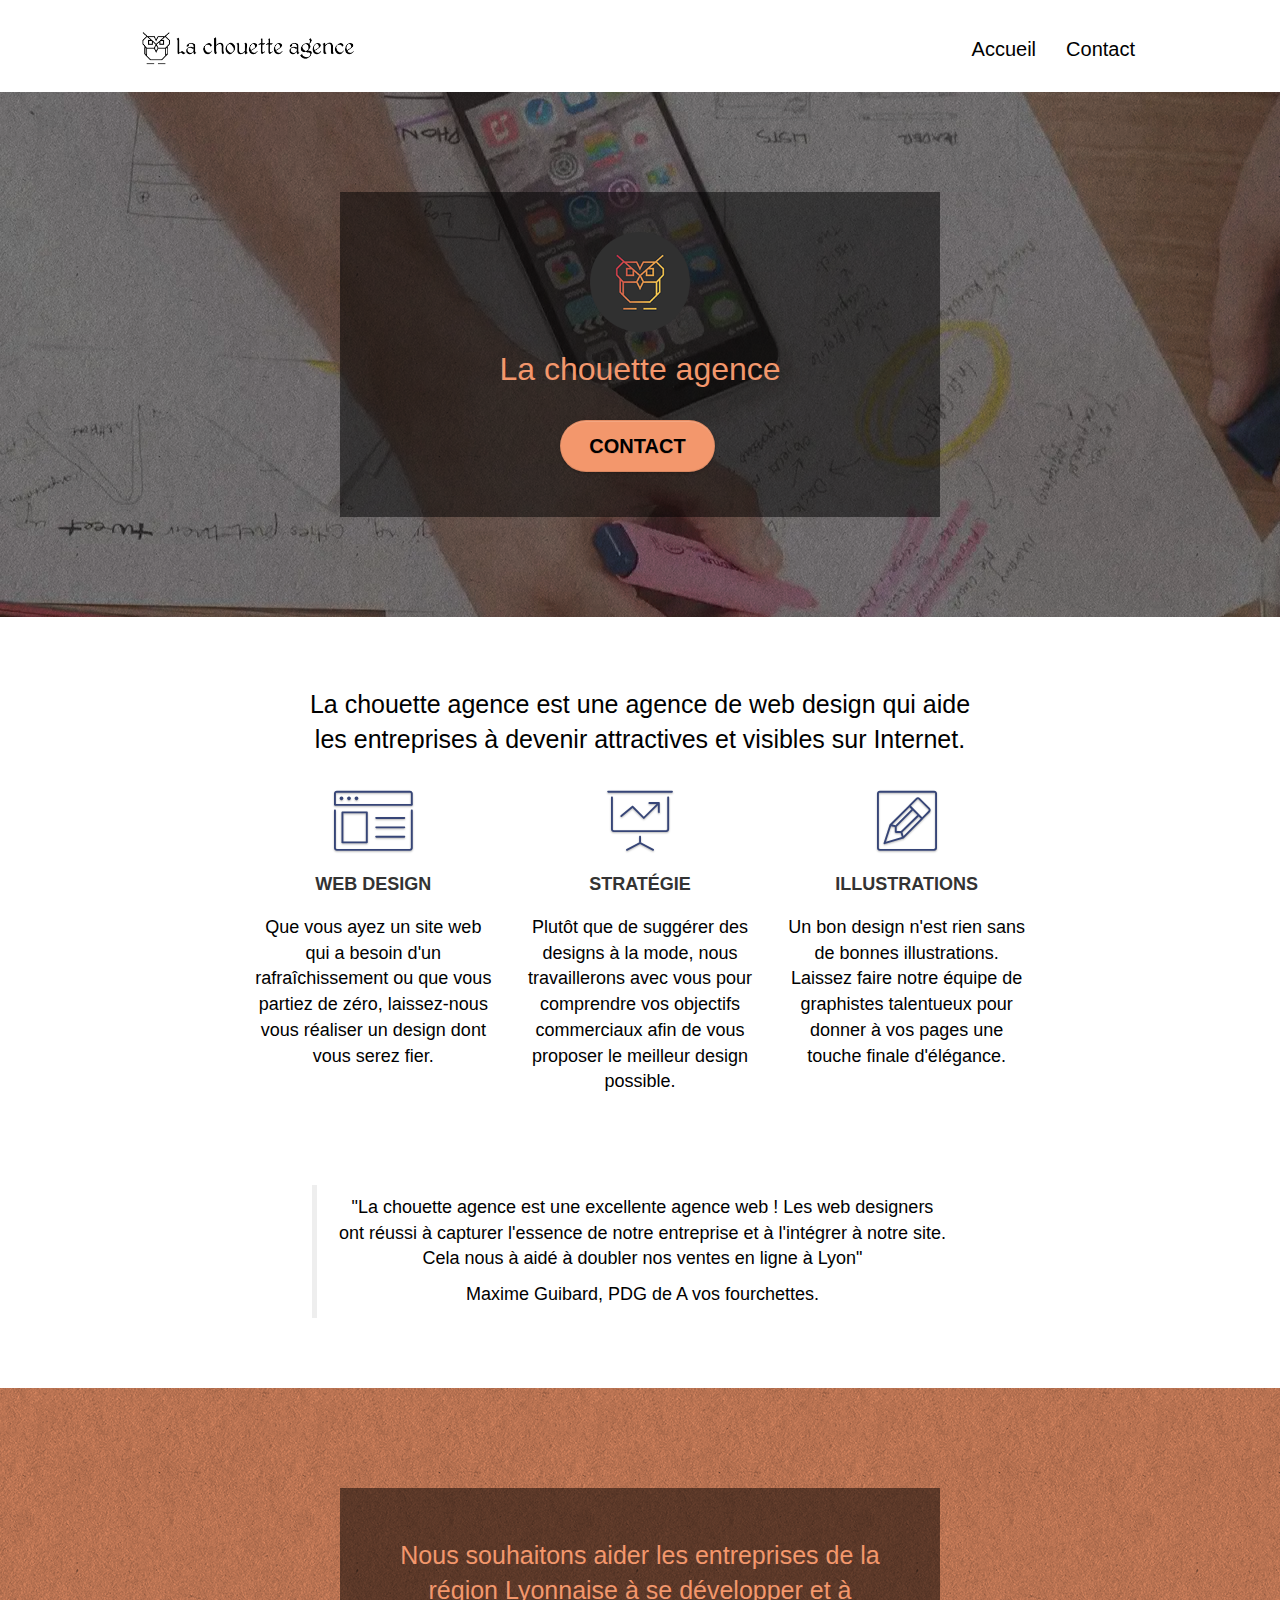
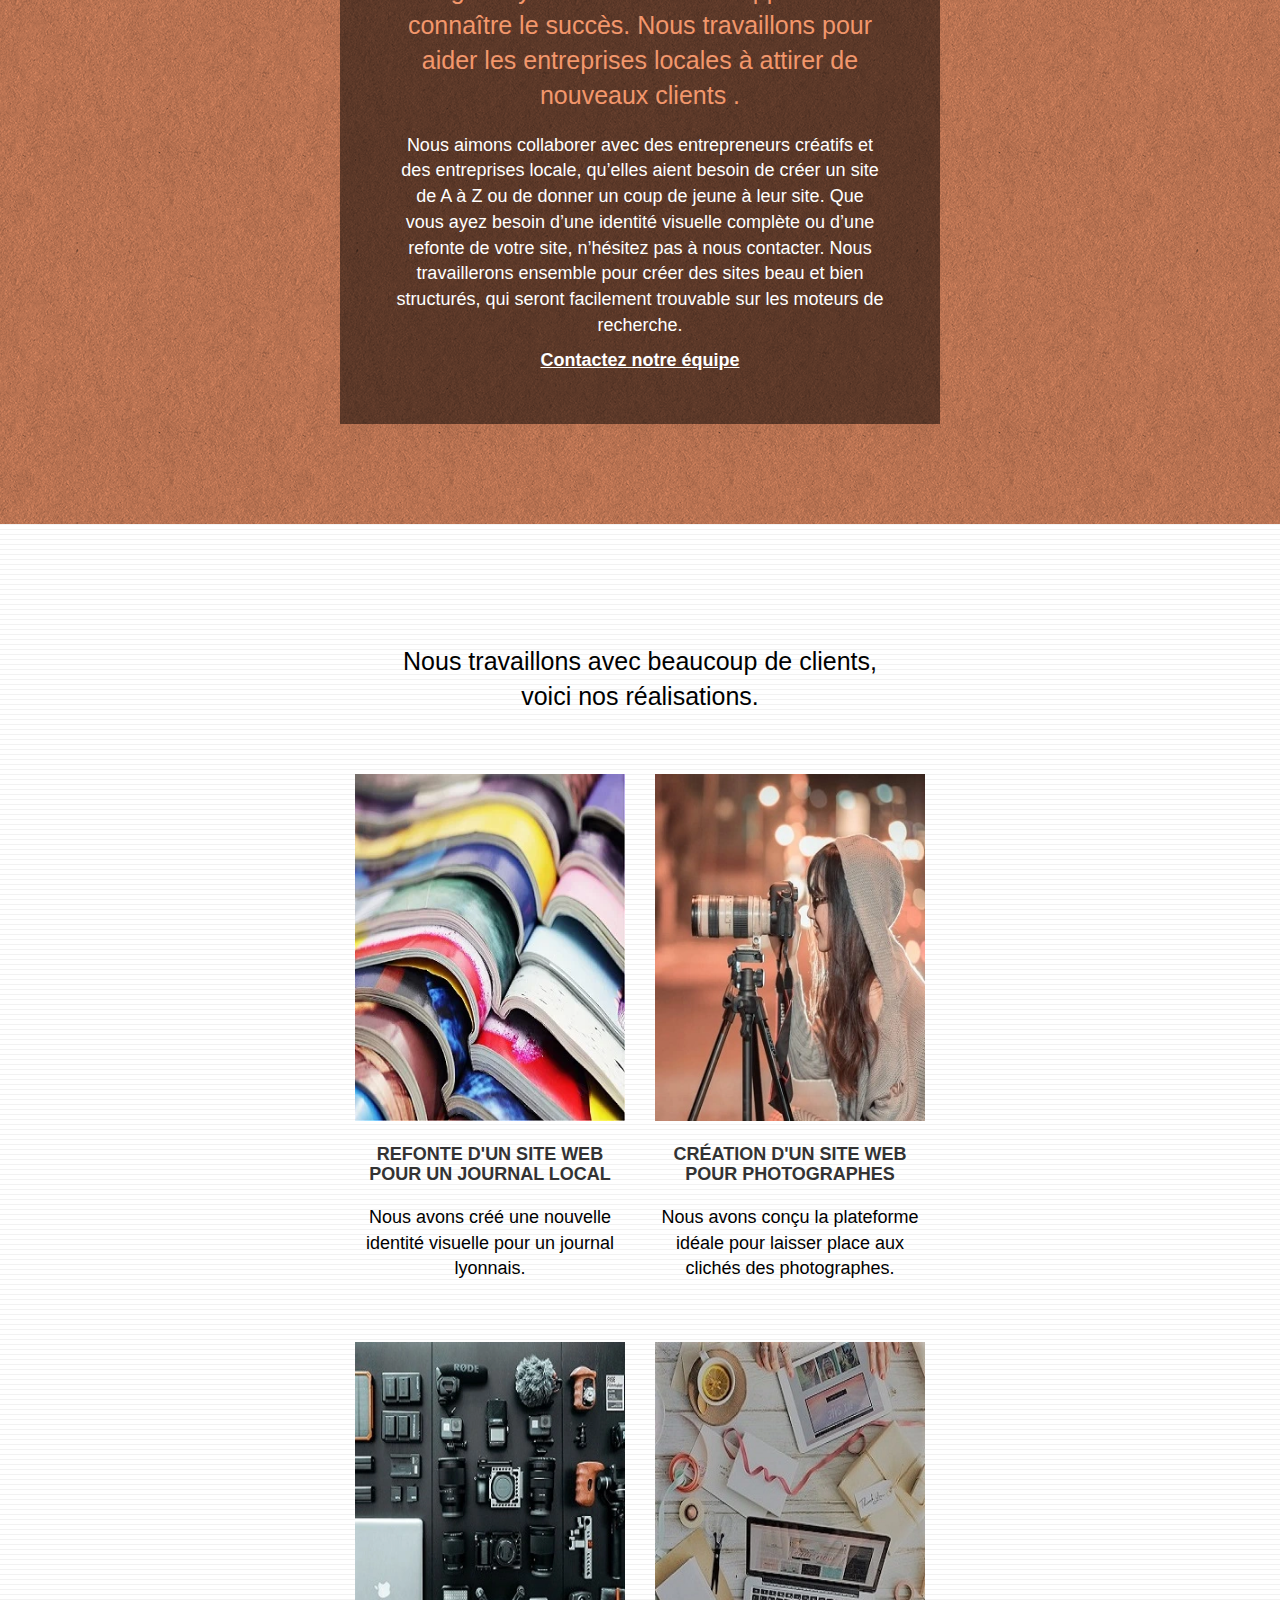
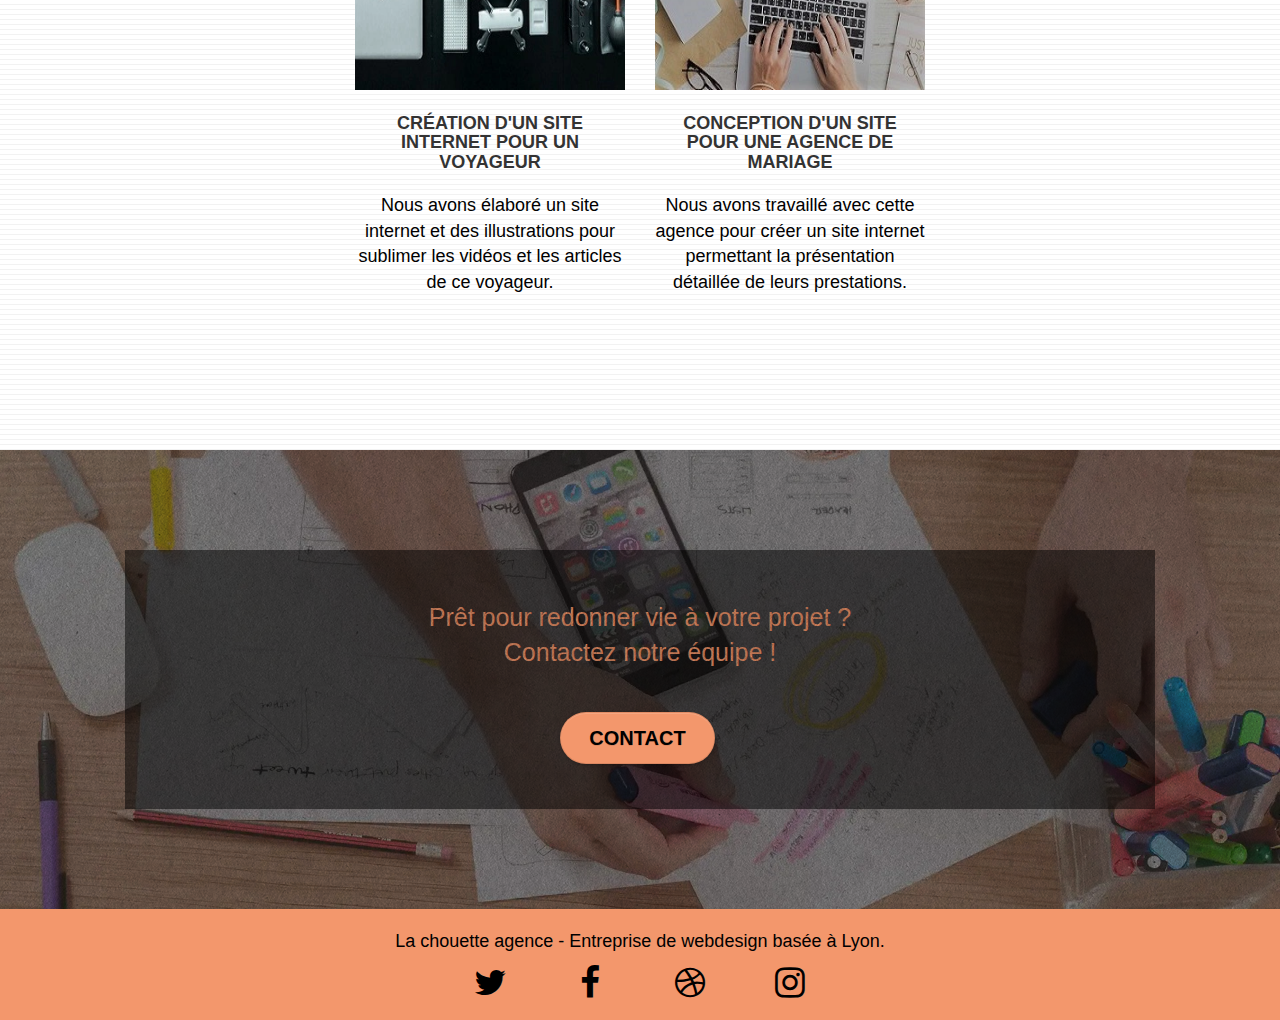
==== index.html @ 920e09d0 "modif chemin page2.html en contact.html" ====
<!doctype html>
<!-- change 'default' par 'fr '-->
<html lang="fr">
<head>
    <meta charset="utf-8">
    <!-- rm meta keywords -->
	<!-- add description -->
    <meta name="description" content="Entreprise de webdesign basé à Lyon, 'la chouette agence'
	aide les entreprises à devenir attractives et visibles sur internet">
    <meta name="viewport" content="width=device-width, initial-scale=1.0, viewport-fit=cover">
    <link rel="shortcut icon" type="image/png" href="favicon.jpg">
    
	<link rel="stylesheet" type="text/css" href="./css/bootstrap.css">
	<link rel="stylesheet" type="text/css" href="style.css">
	<link rel="stylesheet" type="text/css" href="./css/font-awesome.css">
	<link rel="stylesheet" type="text/css" href="./css/et-line.css">
	
	<!-- change title -->
    <title>La chouette agence - Entreprise webdesign à Lyon</title>

    
<!-- Analytics -->
 
<!-- Analytics END -->
    
</head>
<body>
<!-- Principal conteneur -->
<main class="page-container">
    <!-- bloc-0 -->
	<header class="bloc bgc-white l-bloc " id="bloc-0">
		<div class="container bloc-sm">
			<nav class="navbar row">
				<div class="navbar-header">
					<!-- rm div keywords -->
					<a class="navbar-brand" href="index.html"><img src="img/la-chouette-agence.png" alt="logo de la chouette agence" height="40" /></a>
					<!-- rm div keywords -->
					<button id="nav-toggle" type="button" class="ui-navbar-toggle navbar-toggle" data-toggle="collapse" data-target=".navbar-1">
						<span class="sr-only">Toggle navigation</span>
						<span class="icon-bar"></span>
						<span class="icon-bar"></span>
						<span class="icon-bar"></span>
					</button>
				</div>
				<div class="collapse navbar-collapse navbar-1 special-dropdown-nav">
					<ul class="site-navigation nav navbar-nav">
						<li>
							<a href="index.html">Accueil</a>
						</li>
						<!-- rm li en trop -->
						<li>
							<!-- change 'page2' en 'Contact' -->
							<a href="contact.html">Contact</a>
						</li>
					</ul>
				</div>
			</nav>
		</div>
	</header>
	<!-- bloc-0 END -->

	<!-- bloc-1-presentation -->
	<section class="bloc bgc-dark-slate-blue bg-banniere d-bloc bg-t-edge bloc-bg-texture texture-paper b-parallax" id="bloc-1-hero">
		<div class="container bloc-lg">
			<div class="row tight-width-whitespace black-background">
				<div class="col-sm-12">
					<!-- change description alt -->
					<img src="img/logo.png" class="center-block image-resize-mode" width="100" alt="Logo de l'agence représentant une chouette" />
					<h1 class="text-center hero-bloc-text tc-white ">
						La chouette agence
					</h1>
					<div class="text-center">
						<a href="page2.html" class="btn btn-lg btn-clean btn-rd cta-hero btn-atomic-tangerine" id="cta-hero">Contact</a>
					</div>
				</div>
			</div>
		</div>
	</section>
	<!-- bloc-1-presentation END -->

	<!-- bloc-2-services -->
	<section class="bloc bgc-white l-bloc" id="bloc-2-services">
		<div class="container bloc-md">
			<div class="row">
				<div class="col-sm-12 text-center">
					<!-- rm img et replace par h2 -->
					<h2>La chouette agence est une agence de web design qui aide<br>les entreprises
						à devenir attractives et visibles sur Internet.
					</h2>
				</div>
			</div>
			<div class="row voffset-lg med-width-whitespace">
				<div class="col-sm-4">
					<div class="text-center">
						<span class="et-icon-browser sm-shadow icon-dark-slate-blue icons icon-lg"></span>
					</div>
					<h3 class="mg-md text-center">
						Web design
					</h3>
					<p class="text-center ">
						Que vous ayez un site web qui a besoin d'un rafraîchissement ou que vous partiez de zéro, laissez-nous vous réaliser un design dont vous serez fier.
					</p>
				</div>
				<div class="col-sm-4">
					<div class="text-center">
						<span class="et-icon-presentation sm-shadow icon-dark-slate-blue icons icon-lg"></span>
					</div>
					<h3 class="mg-md text-center">
						Stratégie
					</h3>
					<p class="text-center "> <!-- rm br -->
						Plutôt que de suggérer des designs à la mode, nous travaillerons avec vous pour comprendre vos objectifs commerciaux afin de vous proposer le meilleur design possible.
					</p>
				</div>
				<div class="col-sm-4">
					<div class="text-center">
						<span class="et-icon-edit sm-shadow icon-dark-slate-blue icons icon-lg"></span>
					</div>
					<h3 class="mg-md text-center">
						Illustrations
					</h3>
					<p class="text-center ">
						Un bon design n'est rien sans de bonnes illustrations. 
						Laissez faire notre équipe de graphistes talentueux pour donner à vos pages une touche finale d'élégance.
					</p>
				</div>
			</div>
			<div class="row voffset-lg voffset">
				<div class="col-xs-12 col-md-8 col-md-offset-2 text-center">
					<!-- rm img citation et replace par blockquote -->
					<blockquote> 
						<p>
							"La chouette agence est une excellente agence web ! Les web designers ont réussi à capturer l'essence
							de notre entreprise et à l'intégrer à notre site. Cela nous à aidé à doubler nos ventes en ligne à Lyon"
						</p>
						<p> Maxime Guibard, PDG de A vos fourchettes.</p>
					</blockquote>
				</div>
			</div>
		</div>
	</section>
	<!-- bloc-2-services END -->

	<!-- bloc-3-what-i-do -->
	<section class="bloc tc-white bgc-atomic-tangerine bg-presentation d-bloc bloc-bg-texture texture-paper b-parallax" id="bloc-3-what-i-do">
		<div class="container bloc-lg">
			<div class="row tight-width-whitespace black-background">
				<div class="col-sm-12">
					<h2 class="mg-md text-center tc-white">
						Nous souhaitons aider les entreprises de la région Lyonnaise à se développer et à connaître le succès. 
						Nous travaillons pour aider les entreprises locales à attirer de nouveaux clients .<br>
					</h2>
					<p class="text-center white">
						Nous aimons collaborer avec des entrepreneurs créatifs et des entreprises locale, 
						qu’elles aient besoin de créer un site de A à Z ou de donner un coup de jeune à leur site. 
						Que vous ayez besoin d’une identité visuelle complète ou d’une refonte de votre site, 
						n’hésitez pas à nous contacter. Nous travaillerons ensemble pour créer des sites beau et bien structurés, 
						qui seront facilement trouvable sur les moteurs de recherche. 
					</p>
					<p class="text-center white">
						<a class="ltc-white bold-link" href="page2.html">Contactez notre équipe</a>
					</p>
				</div>
			</div>
		</div>
	</section>
	<!-- bloc-3-what-i-do END -->

	<!-- bloc-4-portfolio -->
	<section class="bloc bgc-white bg-lines-h2-bg bg-repeat l-bloc" id="bloc-4-portfolio">
		<div class="container bloc-lg">
			<div class="row">
				<div class="col-sm-12 text-center">
					<!-- rm img et add h2-->
					<h2>Nous travaillons avec beaucoup de clients,<br> voici nos réalisations.</h2>
				</div>
			</div>
			<div class="row tight-width-whitespace portfolio-row">
				<div class="col-sm-6">
					<a href="#" data-lightbox="img/livres.webp" data-gallery-id="gallery-1" data-caption="Refonte d'un site web pour un journal local" data-frame="snapshot-lb">
						<!-- change img format jpg en webp + change alt -->
						<img src="img/livres.webp" alt="un tas de livres ouverts" class="img-responsive portfolio-thumb" /></a>
					<h3 class="mg-md text-center">
						Refonte d'un site web pour un journal local
					</h3>
					<p class="text-center">
						Nous avons créé une nouvelle identité visuelle pour un journal lyonnais.
					</p>
				</div>
				<div class="col-sm-6">
					<a href="#" data-lightbox="img/photographe.webp" data-gallery-id="gallery-1" data-caption="Création d'un site web pour photographes" data-frame="snapshot-lb">
						<!-- change img format jpg en webp + change alt -->
						<img src="img/photographe.webp" class="img-responsive portfolio-thumb" alt="une photographe prenant une photo de nuit" /></a>
					<h3 class="mg-md text-center">
						Création d'un site web pour photographes
					</h3>
					<p class="text-center">
						Nous avons conçu la plateforme idéale pour laisser place aux clichés des photographes.
					</p>
				</div>
			</div>
			<div class="row tight-width-whitespace portfolio-row">
				<div class="col-sm-6">
					<a href="#" data-lightbox="img/objectifs_photo.webp" data-gallery-id="gallery-1" data-caption="Création d'un site internet pour un voyageur" data-frame="snapshot-lb">
						<!-- change img format bmp en webp + change alt -->
						<img src="img/objectifs_photo.webp" class="img-responsive portfolio-thumb" alt="table remplie de matériel pour photographes"/></a>
					<h3 class="mg-md text-center">
						Création d'un site internet pour un voyageur
					</h3>
					<p class="text-center">
						Nous avons élaboré un site internet et des illustrations pour sublimer les vidéos et les articles de ce voyageur.
					</p>
				</div>
				<div class="col-sm-6">
					<a href="#" data-lightbox="img/bureau.webp" data-gallery-id="gallery-1" data-caption="Conception d'un site pour une agence de mariage" data-frame="snapshot-lb">
						<!-- change img format bmp en webp + alt -->
						<img src="img/bureau.webp" class="img-responsive portfolio-thumb" alt="une personne en train d'écrire sur un ordinateur portable" /></a>
					<h3 class="mg-md text-center">
						Conception d'un site pour une agence de mariage
					</h3>
					<p class="text-center">
						Nous avons travaillé avec cette agence pour créer un site internet permettant la présentation détaillée de leurs prestations.
					</p>
				</div>
			</div>
		</div>
	</section>
	<!-- bloc-4-portfolio END -->

	<!-- bloc-5-cta -->
	<section class="bloc bgc-dark-slate-blue bg-banniere d-bloc bloc-bg-texture texture-paper" id="bloc-5-cta">
		<div class="container bloc-lg">
			<div class="row black-background">
				<h2 class="mg-md text-center tc-white">
					Prêt pour redonner vie à votre projet ?<br>Contactez notre équipe !
				</h2>
				<div class="col-sm-12 text-center">
					<a href="page2.html" class="btn btn-atomic-tangerine btn-clean btn-rd btn-lg cta-hero">Contact</a>
				</div>
			</div>
		</div>
	</section>
	<!-- bloc-5-cta END -->
</main>
<!-- Principal conteneur END -->

<!-- Footer - bloc-8 -->
<footer class="bloc bgc-atomic-tangerine d-bloc" id="bloc-8">
	<div class="container bloc-sm">
		<div class="row">
			<div class="col-sm-12">
				<p class="text-center">
					<!-- rm br -->
					La chouette agence - Entreprise de webdesign basée à Lyon.
				</p>
				<div class="row row-no-gutters social">
					<div class="col-sm-3">
						<div class="text-center">
							<a class="social" href="index.html"><span class="fa fa-twitter icon-md"></span></a>
						</div>
					</div>
					<div class="col-sm-3">
						<div class="text-center">
							<a class="social" href="index.html"><span class="fa fa-facebook icon-md"></span></a>
						</div>
					</div>
					<div class="col-sm-3">
						<div class="text-center">
							<a class="social" href="index.html"><span class="fa fa-dribbble icon-md"></span></a>
						</div>
					</div>
					<div class="col-sm-3">
						<div class="text-center">
							<a class="social" href="index.html"><span class="fa fa-instagram icon-md"></span></a>
						</div>
					</div>
						<!-- rm div keywords -->
						<!-- rm liens partenaires et annuaires -->
				</div>
			</div>
		</div>
	</div>	
</footer>
	<!-- Footer - bloc-8 END -->

<script src="./js/jquery-2.1.0.js"></script>
<script src="./js/bootstrap.js"></script>
<script src="./js/blocs.js"></script>
<script src="./js/jquery.touchSwipe.js"></script>
<script src="./js/gmaps.js"></script>  

</body>
</html>
---- style.css ----
body {
    margin: 0;
    padding: 0;
    background: #FFF;
    overflow-x: hidden;
    -webkit-font-smoothing: antialiased;
    -moz-osx-font-smoothing: grayscale;
}

a,
button {
    transition: all .3s ease-in-out;
    /* rm outline none*/
}

a:hover {
    text-decoration: none;
    cursor: pointer;
}

#page-loading-blocs-notifaction {
    position: fixed;
    top: 0;
    bottom: 0;
    width: 100%;
    z-index: 100000;
    background: #FFFFFF url("img/pageload-spinner.gif") no-repeat center center;
}

.bloc {
    width: 100%;
    clear: both;
    background: 50% 50% no-repeat;
    padding: 0 50px;
    -webkit-background-size: cover;
    -moz-background-size: cover;
    -o-background-size: cover;
    background-size: cover;
    position: relative;
}

.bloc .container {
    padding-left: 0;
    padding-right: 0;
}

.bloc-lg {
    padding: 100px 50px;
}

.bloc-md {
    padding: 50px;
}

.bloc-sm {
    padding: 20px 50px;
}

.bg-center,
.bg-l-edge,
.bg-r-edge,
.bg-t-edge,
.bg-b-edge,
.bg-tl-edge,
.bg-bl-edge,
.bg-tr-edge,
.bg-br-edge,
.bg-repeat {
    -webkit-background-size: auto!important;
    -moz-background-size: auto!important;
    -o-background-size: auto!important;
    background-size: auto!important;
}

.bg-repeat {
    background: repeat;
}

.bg-t-edge {
    background: top no-repeat;
}

.bloc-bg-texture::before {
    content: "";
    background-size: 2px 2px;
    position: absolute;
    top: 0;
    bottom: 0;
    left: 0;
    right: 0;
}

.texture-paper::before {
    background: url("img/texture-paper.png");
    background-size: 280px 280px;
}

.b-parallax {
    background-attachment: fixed;
}

.d-bloc {
    color: rgba(255, 255, 255, .7);
}

.d-bloc button:hover {
    color: rgba(255, 255, 255, .9);
}

.d-bloc .icon-round,
.d-bloc .icon-square,
.d-bloc .icon-rounded,
.d-bloc .icon-semi-rounded-a,
.d-bloc .icon-semi-rounded-b {
    border-color: rgba(255, 255, 255, .9);
}

.d-bloc .divider-h span {
    border-color: rgba(255, 255, 255, .2);
}

.d-bloc .a-btn,
.d-bloc .navbar a,
.d-bloc .navbar-brand,
.d-bloc a .icon-sm,
.d-bloc a .icon-lg,
.d-bloc a .icon-xl,
.d-bloc h1 a,
.d-bloc h2 a,
.d-bloc h3 a,
.d-bloc p a {
    color: rgba(255, 255, 255, .6);
}

.d-bloc .a-btn:hover,
.d-bloc .navbar a:hover,
.d-bloc .navbar-brand:hover,
.d-bloc a:hover .icon-sm,
.d-bloc a:hover .icon-md,
.d-bloc a:hover .icon-lg,
.d-bloc a:hover .icon-xl,
.d-bloc h1 a:hover,
.d-bloc h2 a:hover,
.d-bloc h3 a:hover,
.d-bloc p a:hover {
    color: rgba(255, 255, 255, 1);
}

.d-bloc .navbar-toggle .icon-bar {
    background: rgba(255, 255, 255, 1);
}

.d-bloc .btn-wire,
.d-bloc .btn-wire:hover {
    color: rgba(255, 255, 255, 1);
    border-color: rgba(255, 255, 255, 1);
}

.d-bloc .panel {
    color: rgba(0, 0, 0, .5);
}

.d-bloc .panel button:hover {
    color: rgba(0, 0, 0, .7);
}

.d-bloc .panel icon {
    border-color: rgba(0, 0, 0, .7);
}

.d-bloc .panel .divider-h span {
    border-color: rgba(0, 0, 0, .1);
}

.d-bloc .panel .a-btn {
    color: rgba(0, 0, 0, .6);
}

.d-bloc .panel .a-btn:hover {
    color: rgba(0, 0, 0, 1);
}

.d-bloc .panel .btn-wire,
.d-bloc .panel .btn-wire:hover {
    color: rgba(0, 0, 0, .7);
    border-color: rgba(0, 0, 0, .3);
}

.d-bloc .panel,
.l-bloc {
    color: rgba(0, 0, 0, .5);
}

.d-bloc .panel button:hover,
.l-bloc button:hover {
    color: rgba(0, 0, 0, .7);
}

.l-bloc .icon-round,
.l-bloc .icon-square,
.l-bloc .icon-rounded,
.l-bloc .icon-semi-rounded-a,
.l-bloc .icon-semi-rounded-b {
    border-color: rgba(0, 0, 0, .7);
}

.d-bloc .panel .divider-h span,
.l-bloc .divider-h span {
    border-color: rgba(0, 0, 0, .1);
}

.d-bloc .panel .a-btn,
.l-bloc .a-btn,
.l-bloc .navbar a,
.l-bloc .navbar-brand,
.l-bloc a .icon-sm,
.l-bloc a .icon-md,
.l-bloc a .icon-lg,
.l-bloc a .icon-xl,
.l-bloc h1 a,
.l-bloc h2 a,
.l-bloc h3 a,
.l-bloc p a {
    color: rgba(0, 0, 0, .6);
}

.d-bloc .panel .a-btn:hover,
.l-bloc .a-btn:hover,
.l-bloc .navbar a:hover,
.l-bloc .navbar-brand:hover,
.l-bloc a:hover .icon-sm,
.l-bloc a:hover .icon-md,
.l-bloc a:hover .icon-lg,
.l-bloc a:hover .icon-xl,
.l-bloc h1 a:hover,
.l-bloc h2 a:hover,
.l-bloc h3 a:hover,
.l-bloc p a:hover {
    color: rgba(0, 0, 0, 1);
}

.l-bloc .navbar-toggle .icon-bar {
    color: rgba(0, 0, 0, .6);
}

.d-bloc .panel .btn-wire,
.d-bloc .panel .btn-wire:hover,
.l-bloc .btn-wire,
.l-bloc .btn-wire:hover {
    color: rgba(0, 0, 0, .7);
    border-color: rgba(0, 0, 0, .3);
}

.voffset {
    margin-top: 30px;
}

.voffset-lg {
    margin-top: 80px;
}

.row-no-gutters {
    margin-right: 0;
    margin-left: 0;
}

.row.row-no-gutters > [class^="col-"],
.row.row-no-gutters > [class*=" col-"] {
    padding-right: 0;
    padding-left: 0;
}

#bloc-1-hero h1 {
    font-size: 32px;
}

.navbar {
    margin-bottom: 0;
    z-index: 1;
}

.navbar-brand {
    height: auto;
    padding: 3px 15px;
    font-size: 25px;
    font-weight: normal;
    font-weight: 600;
    line-height: 44px;
}

.navbar-brand img {
    max-height: 200px;
    margin: 0 5px 0 0;
    display: inline;
}

.navbar-brand img[src$=svg] {
    min-width: 100px;
}

.nav-center .navbar-brand img {
    margin: 0;
}

.navbar .nav {
    padding-top: 2px;
    margin-right: -16px;
    float: right;
    z-index: 1;
}

.nav > li {
    float: left;
    margin-top: 4px;
    font-size: 20px; /* change 16px en 20px */
}

.navbar-nav .open .dropdown-menu > li > a {
    text-align: inherit;
}

.nav > li a:hover,
.nav > li a:focus {
    background: transparent;
}

.navbar-toggle {
    margin: 10px 10px 0 0;
    border: 0px;
}

.navbar-toggle:hover {
    background: transparent!important;
}

.navbar-toggle .icon-bar {
    background-color: rgba(0, 0, 0, .5);
    width: 26px;
}

.nav-invert .navbar .nav {
    float: left;
}

.nav-invert .navbar-header,
.nav-invert .navbar-brand {
    float: right;
    position: relative;
    z-index: 2;
}

@media (min-width: 768px) {
    .site-navigation {
        position: absolute;
        top: 50%;
        right: 20px;
        transform: translate(0, -50%);
        -webkit-transform: translateY(-50%);
    }
    .nav > li .dropdown-menu a,
    .nav > li .dropdown-menu a:hover {
        color: #484848;
    }
    .nav-invert .site-navigation {
        left: 0;
        right: 0;
    }
    .nav-center {
        text-align: center;
    }
    .nav-center .navbar-header {
        width: 100%;
    }
    .nav-center .navbar-header,
    .nav-center .navbar-brand,
    .nav-center .nav > li {
        float: none;
        display: inline-block;
    }
    .nav-center .site-navigation {
        position: relative;
        width: 100%;
        right: 0;
        margin-right: 0px;
        margin-top: 20px;
    }
    .nav-center.mini-nav .navbar-toggle {
        float: none;
        margin: 10px auto 0;
    }
}

.nav > li > .dropdown a {
    background: none!important;
    display: block;
    padding: 14px 15px;
}

nav .caret {
    margin: 0 5px;
}

.dropdown-menu .dropdown-menu {
    top: -8px;
    left: 100%;
}

.dropdown-menu .dropmenu-flow-right {
    top: 100%;
    left: 0;
    margin-left: -1px;
    border-top-left-radius: 0;
    border-top-right-radius: 0;
}

.dropdown-menu .dropdown span {
    border: 4px solid black;
    border-top-color: transparent;
    border-right-color: transparent;
    border-bottom-color: transparent;
    margin: 6px -5px 0 0!important;
    float: right;
}

.mg-md {
    margin-top: 10px;
    margin-bottom: 20px;
}

.mg-lg {
    margin-top: 10px;
    margin-bottom: 40px;
}

.btn {
    margin: 0 5px 5px 0;
}

.btn.pull-right {
    margin: 0 0 5px 5px;
}

.btn-d,
.btn-d:hover,
.btn-d:focus {
    color: #FFF;
    background: rgba(0, 0, 0, .3);
}

button {
    outline: none!important;
}

.btn-rd {
    border-radius: 40px;
}

.btn-clean {
    border: 1px solid rgba(0, 0, 0, .08);
    border-bottom-color: rgba(0, 0, 0, .1);
    text-shadow: 0 1px 0 rgba(0, 0, 1, .1);
    box-shadow: 0 1px 3px rgba(0, 0, 1, .25), inset 0 1px 0 0 rgba(255, 255, 255, .15);
}

.icon-md {
    font-size: 35px!important;
}

.icon-lg {
    font-size: 60px!important;
}

.sm-shadow {
    text-shadow: 0 1px 2px rgba(0, 0, 0, .3);
}

.panel-sq,
.panel-sq .panel-heading,
.panel-sq .panel-footer {
    border-radius: 0;
}

.panel-rd {
    border-radius: 30px;
}

.panel-rd .panel-heading {
    border-radius: 29px 29px 0 0;
}

.panel-rd .panel-footer {
    border-radius: 0 0 29px 29px;
}

.form-control {
    border-color: rgba(0, 0, 0, .1);
    box-shadow: none;
}

.scrollToTop {
    width: 40px;
    height: 40px;
    position: fixed;
    bottom: 20px;
    right: 20px;
    opacity: 1; /* change opacity 0 à 1 */
    z-index: 500;
    transition: all .3s ease-in-out;
}

.scrollToTop span {
    margin-top: 6px;
}

.showScrollTop {
    font-size: 14px;
    opacity: 1;
}

a[data-lightbox] {
    position: relative;
    display: block;
    text-align: center;
}

a[data-lightbox]:hover::before {
    content: "+";
    font-family: "HelveticaNeue-Light", "Helvetica Neue Light", "Helvetica Neue", Helvetica, Arial;
    font-size: 32px;
    width: 50px;
    height: 50px;
    margin-left: -25px;
    border-radius: 50%;
    background: rgba(0, 0, 0, .6);
    color: #FFF;
    font-weight: 100;
    z-index: 1;
    position: absolute;
    top: 50%;
    transform: translateY(-50%);
    -webkit-transform: translateY(-50%);
}

a[data-lightbox]:hover img {
    opacity: 0.6;
    -webkit-animation-fill-mode: none;
    animation-fill-mode: none;
}

#lightbox-modal {
    display: flex;
    align-items: center;
}

#lightbox-modal .modal-dialog {
    width: 90%;
    max-width: 900px;
    margin: 0 auto 0;
}

#lightbox-modal .modal-dialog img {
    max-height: 90vh;
    margin: 0 auto;
}

.lightbox-caption {
    padding: 20px;
    color: #FFF;
    background: rgba(0, 0, 0, .5);
    position: absolute;
    left: 15px;
    right: 15px;
    bottom: 5px;
}

.close-lightbox {
    color: #FFF;
    font-size: 30px;
    position: absolute;
    top: 20px;
    right: 20px;
    z-index: 20;
    background: rgba(0, 0, 0, .5);
    border: none;
    line-height: 30px;
    padding: 0 9px 5px;
    opacity: 0.3;
}

.close-lightbox:hover,
.next-lightbox:hover,
.prev-lightbox:hover {
    opacity: 1.0;
    color: #FFF;
}

.next-lightbox,
.prev-lightbox {
    font-size: 20px;
    color: rgba(255, 255, 255, .9);
    background: rgba(0, 0, 0, .5);
    transition: all .2s ease-in-out;
    position: absolute;
    top: 45%;
    z-index: 1;
    opacity: 0.4;
}

.next-lightbox {
    padding: 6px 8px 1px 13px;
    right: 25px;
}

.prev-lightbox {
    padding: 6px 13px 1px 10px;
    left: 25px;
}

.snapshot-lb .modal-body {
    padding-bottom: 45px;
}

.snapshot-lb .lightbox-caption {
    padding: 0;
    color: rgba(0, 0, 0, .5);
    background: none;
}

h1,
h2,
h3,
p,
label,
.btn,
a {
    font-family: "helvetica";
    font-weight: 400;
    color: #000!important;
}

.container {
    max-width: 1000px;
}

.hero-bloc-text {
    font-size: 38px;
}

.hero-bloc-text-sub {
    font-size: 36px;
}

.statement-bloc-text {
    line-height: 26px;
    font-style: italic;
    font-size: 20px;
    text-align: center;
    font-weight: lighter;
    max-width: 520px;
    margin: auto auto auto auto;
}

p {
    font-size: 18px; /* change 11px en 18px*/
}

.tight-width-whitespace {
    max-width: 600px;
    margin: auto auto auto auto;
}

.h1 {
    font-size: 20px;
    font-family: "Open Sans";
}

.cta-hero {
    margin-top: 22px;
    color: #FFFFFF!important;
    text-transform: uppercase;
    padding: 12px 28px 12px 28px;
    font-size: 20px; /* change 16px en 20px */
    font-weight: 700;
}

.social {
    max-width: 400px;
    margin: auto auto auto auto;
}

h2 {
    font-size: 25px;/* change 22px en 25px */
    line-height: 1.4em;
}

h3 {
    font-size: 18px; /* change 15px en 18px */
    text-transform: uppercase;
    font-weight: 700;
    color: #333333!important;
}

.med-width-whitespace {
    max-width: 800px;
    margin: auto auto auto auto;
    box-shadow: 0px 0px 0px #000000;
}

h1 {
    color: #333333!important;
}
/* supp h4*/
.icons {
    margin-bottom: 14px;
    margin-top: 24px;
}

.white {
    color: #FFFFFF!important;
}

.portfolio-thumb {
    margin-bottom: 24px;
}

.portfolio-row {
    margin-bottom: 44px;
    margin-top: 50px;
}

.avatar {
    box-shadow: 0px 4px 9px rgba(0, 0, 0, 0.3);
}

.black-background {
    background-color: rgba(0, 0, 0, 0.5); /* change rgba en black transparent */
    padding: 40px;
}

.bold-link {
    font-weight: 900;
    text-decoration: underline!important;
}

.bgc-white {
    background-color: #FFFFFF;
}

.bgc-dark-slate-blue {
    background-color: #364577;
}

.bgc-atomic-tangerine {
    background-color: #F3976C;
}

.tc-white {
    color: #F3976C!important;
}

.btn-atomic-tangerine {
    background: #F3976C;
    color: #000!important;
}

.btn-atomic-tangerine:hover {
    background: #c27956!important;
    color: #FFFFFF!important;
}

.ltc-white {
    color: #FFFFFF!important;
}

.ltc-white:hover {
    color: #cccccc!important;
}

.ltc-atomic-tangerine {
    color: #F3976C!important;
}

.ltc-atomic-tangerine:hover {
    color: #c27956!important;
}

.icon-dark-slate-blue {
    color: #364577!important;
    border-color: #364577!important;
}

.bg-dots-bg {
    background-image: url("img/dots-bg.png");
}

.bg-lines-h2-bg {
    background-image: url("img/lines-h2-bg.png");
}

.bg-banniere {
    background-image: url("img/la-chouette-agence-banniere.webp"); /* change format photo en webp*/
}

.bg-presentation {
    background-image: url("img/image-de-presentation.webp"); /* change format photo en webp*/
}

@media (max-width: 1024px) {
    .bloc {
        padding-left: 20px;
        padding-right: 20px;
    }
    .bloc.full-width-bloc,
    .bloc-tile-2.full-width-bloc .container,
    .bloc-tile-3.full-width-bloc .container,
    .bloc-tile-4.full-width-bloc .container {
        padding-left: 0;
        padding-right: 0;
    }
}

@media (max-width: 992px) and (min-width: 768px) {
    .navbar .nav {
        max-width: 80%
    }
    .nav-center.navbar .nav {
        max-width: 100%
    }
}

@media only screen and (min-width: 768px) and (max-width: 1024px) and (orientation: landscape) {
    .b-parallax {
        background-attachment: scroll;
    }
}

@media only screen and (min-width: 1024px) and (max-width: 1366px) and (-webkit-min-device-pixel-ratio: 1.5) {
    .b-parallax {
        background-attachment: scroll;
    }
}

@media (max-width: 991px) {
    .container {
        width: 100%;
    }
    .b-parallax {
        background-attachment: scroll;
    }
    .page-container,
    #hero-bloc {
        overflow-x: hidden;
        position: relative;
    }

    .bloc-group,
    .bloc-group .bloc {
        display: block;
        width: 100%;
    }
    .bloc-fill-screen .fill-bloc-top-edge,
    .bloc-fill-screen .fill-bloc-bottom-edge {
        padding: 0 20px;
    }
}

@media (max-width: 767px) {
    .page-container {
        overflow-x: hidden;
        position: relative;
    }
    h1,
    h2,
    h3,
    p,
    #disqus_thread {
        padding-left: 10px!important;
        padding-right: 10px!important;
    }
    .b-parallax {
        background-attachment: scroll;
    }
    .navbar .nav {
        padding-top: 0;
        border-top: 1px solid rgba(0, 0, 0, .2);
        float: none!important;
    }
    .navbar.row {
        margin-left: 0;
        margin-right: 0;
    }
    .site-navigation {
        position: inherit;
        transform: none;
        -webkit-transform: none;
        -ms-transform: none;
    }
    .nav > li {
        margin-top: 0;
        border-bottom: 1px solid rgba(0, 0, 0, .1);
        background: rgba(0, 0, 0, .05);
        text-align: left;
        padding-left: 15px;
        width: 100%;
    }
    .nav > li:hover {
        background: rgba(0, 0, 0, .08);
    }
    .dropdown .dropdown a .caret {
        float: none;
        margin: 5px 0 0 10px!important;
        border: 4px solid black;
        border-bottom-color: transparent;
        border-right-color: transparent;
        border-left-color: transparent;
    }
    #hero-bloc .navbar .nav {
        background: rgba(0, 0, 0, .8);
    }
    #hero-bloc .navbar .nav a {
        color: rgba(255, 255, 255, .6);
    }
    .hero {
        padding: 50px 0;
    }
    .hero-nav {
        left: -1px;
        right: -1px;
    }
    .navbar-collapse {
        padding: 0;
        overflow-x: hidden;
        -webkit-box-shadow: none;
        box-shadow: none;
    }
    .navbar-brand img {
        max-height: 40px;
        width: auto;
    }
    .nav-invert .navbar-header {
        float: none;
        width: 100%;
    }
    .nav-invert .navbar-toggle {
        float: left;
        margin-left: 10px;
    }
    .bloc {
        padding-left: 0;
        padding-right: 0;
    }
    .bloc-xxl,
    .bloc-xl,
    .bloc-lg {
        padding: 40px 0;
    }
    .bloc-sm,
    .bloc-md {
        padding-left: 0;
        padding-right: 0;
    }
    .bloc-tile-2 .container,
    .bloc-tile-3 .container,
    .bloc-tile-4 .container,
    .bloc-fill-screen .fill-bloc-top-edge,
    .bloc-fill-screen .fill-bloc-bottom-edge {
        padding-left: 0;
        padding-right: 0;
    }
    .a-block {
        padding: 0 10px;
    }
    .btn-dwn {
        display: none;
    }
    .voffset {
        margin-top: 5px;
    }
    .voffset-md {
        margin-top: 20px;
    }
    .voffset-lg {
        margin-top: 30px;
    }
    form {
        padding: 5px;
    }
    .close-lightbox {
        display: inline-block;
    }
    .blocsapp-device-iphone5 {
        background-size: 216px 425px;
        padding-top: 60px;
        width: 216px;
        height: 425px;
    }
    .blocsapp-device-iphone5 img {
        width: 180px;
        height: 320px;
    }
}

@media (max-width: 400px) {
    .bloc {
        padding-left: 0;
        padding-right: 0;
    }
    .navbar-brand img { /* add navbar-brand img */
        width: 60vw;
    }
    h2 {
        font-size: 16px;
    }
}

@media (max-width: 767px) {
    .bloc-mob-center-text {
        text-align: center;
    }
}
---- css/et-line.css ----
@font-face {
    font-family: et-line;
    src: url(../fonts/et-line.eot);
    src: url(../fonts/et-line.eot?#iefix) format('embedded-opentype'), url(../fonts/et-line.woff) format('woff'), url(../fonts/et-line.ttf) format('truetype'), url(../fonts/et-line.svg#et-line) format('svg');
    font-weight: 400;
    font-style: normal
}

.et-icon-adjustments,
.et-icon-alarmclock,
.et-icon-anchor,
.et-icon-aperture,
.et-icon-attachment,
.et-icon-bargraph,
.et-icon-basket,
.et-icon-beaker,
.et-icon-bike,
.et-icon-book-open,
.et-icon-briefcase,
.et-icon-browser,
.et-icon-calendar,
.et-icon-camera,
.et-icon-caution,
.et-icon-chat,
.et-icon-circle-compass,
.et-icon-clipboard,
.et-icon-clock,
.et-icon-cloud,
.et-icon-compass,
.et-icon-desktop,
.et-icon-dial,
.et-icon-document,
.et-icon-documents,
.et-icon-download,
.et-icon-dribbble,
.et-icon-edit,
.et-icon-envelope,
.et-icon-expand,
.et-icon-facebook,
.et-icon-flag,
.et-icon-focus,
.et-icon-gears,
.et-icon-genius,
.et-icon-gift,
.et-icon-global,
.et-icon-globe,
.et-icon-googleplus,
.et-icon-grid,
.et-icon-happy,
.et-icon-hazardous,
.et-icon-heart,
.et-icon-hotairballoon,
.et-icon-hourglass,
.et-icon-key,
.et-icon-laptop,
.et-icon-layers,
.et-icon-lifesaver,
.et-icon-lightbulb,
.et-icon-linegraph,
.et-icon-linkedin,
.et-icon-lock,
.et-icon-magnifying-glass,
.et-icon-map,
.et-icon-map-pin,
.et-icon-megaphone,
.et-icon-mic,
.et-icon-mobile,
.et-icon-newspaper,
.et-icon-notebook,
.et-icon-paintbrush,
.et-icon-paperclip,
.et-icon-pencil,
.et-icon-phone,
.et-icon-picture,
.et-icon-pictures,
.et-icon-piechart,
.et-icon-presentation,
.et-icon-pricetags,
.et-icon-printer,
.et-icon-profile-female,
.et-icon-profile-male,
.et-icon-puzzle,
.et-icon-quote,
.et-icon-recycle,
.et-icon-refresh,
.et-icon-ribbon,
.et-icon-rss,
.et-icon-sad,
.et-icon-scissors,
.et-icon-scope,
.et-icon-search,
.et-icon-shield,
.et-icon-speedometer,
.et-icon-strategy,
.et-icon-streetsign,
.et-icon-tablet,
.et-icon-target,
.et-icon-telescope,
.et-icon-toolbox,
.et-icon-tools,
.et-icon-tools-2,
.et-icon-trophy,
.et-icon-tumblr,
.et-icon-twitter,
.et-icon-upload,
.et-icon-video,
.et-icon-wallet,
.et-icon-wine {
    font-family: et-line;
    speak-as: none; /*erreur w3c change speak par speak-as*/
    font-style: normal;
    font-weight: 400;
    font-variant: normal;
    text-transform: none;
    line-height: 1;
    -webkit-font-smoothing: antialiased;
    -moz-osx-font-smoothing: grayscale;
    display: inline-block
}

.et-icon-mobile:before {
    content: "\e000"
}

.et-icon-laptop:before {
    content: "\e001"
}

.et-icon-desktop:before {
    content: "\e002"
}

.et-icon-tablet:before {
    content: "\e003"
}

.et-icon-phone:before {
    content: "\e004"
}

.et-icon-document:before {
    content: "\e005"
}

.et-icon-documents:before {
    content: "\e006"
}

.et-icon-search:before {
    content: "\e007"
}

.et-icon-clipboard:before {
    content: "\e008"
}

.et-icon-newspaper:before {
    content: "\e009"
}

.et-icon-notebook:before {
    content: "\e00a"
}

.et-icon-book-open:before {
    content: "\e00b"
}

.et-icon-browser:before {
    content: "\e00c"
}

.et-icon-calendar:before {
    content: "\e00d"
}

.et-icon-presentation:before {
    content: "\e00e"
}

.et-icon-picture:before {
    content: "\e00f"
}

.et-icon-pictures:before {
    content: "\e010"
}

.et-icon-video:before {
    content: "\e011"
}

.et-icon-camera:before {
    content: "\e012"
}

.et-icon-printer:before {
    content: "\e013"
}

.et-icon-toolbox:before {
    content: "\e014"
}

.et-icon-briefcase:before {
    content: "\e015"
}

.et-icon-wallet:before {
    content: "\e016"
}

.et-icon-gift:before {
    content: "\e017"
}

.et-icon-bargraph:before {
    content: "\e018"
}

.et-icon-grid:before {
    content: "\e019"
}

.et-icon-expand:before {
    content: "\e01a"
}

.et-icon-focus:before {
    content: "\e01b"
}

.et-icon-edit:before {
    content: "\e01c"
}

.et-icon-adjustments:before {
    content: "\e01d"
}

.et-icon-ribbon:before {
    content: "\e01e"
}

.et-icon-hourglass:before {
    content: "\e01f"
}

.et-icon-lock:before {
    content: "\e020"
}

.et-icon-megaphone:before {
    content: "\e021"
}

.et-icon-shield:before {
    content: "\e022"
}

.et-icon-trophy:before {
    content: "\e023"
}

.et-icon-flag:before {
    content: "\e024"
}

.et-icon-map:before {
    content: "\e025"
}

.et-icon-puzzle:before {
    content: "\e026"
}

.et-icon-basket:before {
    content: "\e027"
}

.et-icon-envelope:before {
    content: "\e028"
}

.et-icon-streetsign:before {
    content: "\e029"
}

.et-icon-telescope:before {
    content: "\e02a"
}

.et-icon-gears:before {
    content: "\e02b"
}

.et-icon-key:before {
    content: "\e02c"
}

.et-icon-paperclip:before {
    content: "\e02d"
}

.et-icon-attachment:before {
    content: "\e02e"
}

.et-icon-pricetags:before {
    content: "\e02f"
}

.et-icon-lightbulb:before {
    content: "\e030"
}

.et-icon-layers:before {
    content: "\e031"
}

.et-icon-pencil:before {
    content: "\e032"
}

.et-icon-tools:before {
    content: "\e033"
}

.et-icon-tools-2:before {
    content: "\e034"
}

.et-icon-scissors:before {
    content: "\e035"
}

.et-icon-paintbrush:before {
    content: "\e036"
}

.et-icon-magnifying-glass:before {
    content: "\e037"
}

.et-icon-circle-compass:before {
    content: "\e038"
}

.et-icon-linegraph:before {
    content: "\e039"
}

.et-icon-mic:before {
    content: "\e03a"
}

.et-icon-strategy:before {
    content: "\e03b"
}

.et-icon-beaker:before {
    content: "\e03c"
}

.et-icon-caution:before {
    content: "\e03d"
}

.et-icon-recycle:before {
    content: "\e03e"
}

.et-icon-anchor:before {
    content: "\e03f"
}

.et-icon-profile-male:before {
    content: "\e040"
}

.et-icon-profile-female:before {
    content: "\e041"
}

.et-icon-bike:before {
    content: "\e042"
}

.et-icon-wine:before {
    content: "\e043"
}

.et-icon-hotairballoon:before {
    content: "\e044"
}

.et-icon-globe:before {
    content: "\e045"
}

.et-icon-genius:before {
    content: "\e046"
}

.et-icon-map-pin:before {
    content: "\e047"
}

.et-icon-dial:before {
    content: "\e048"
}

.et-icon-chat:before {
    content: "\e049"
}

.et-icon-heart:before {
    content: "\e04a"
}

.et-icon-cloud:before {
    content: "\e04b"
}

.et-icon-upload:before {
    content: "\e04c"
}

.et-icon-download:before {
    content: "\e04d"
}

.et-icon-target:before {
    content: "\e04e"
}

.et-icon-hazardous:before {
    content: "\e04f"
}

.et-icon-piechart:before {
    content: "\e050"
}

.et-icon-speedometer:before {
    content: "\e051"
}

.et-icon-global:before {
    content: "\e052"
}

.et-icon-compass:before {
    content: "\e053"
}

.et-icon-lifesaver:before {
    content: "\e054"
}

.et-icon-clock:before {
    content: "\e055"
}

.et-icon-aperture:before {
    content: "\e056"
}

.et-icon-quote:before {
    content: "\e057"
}

.et-icon-scope:before {
    content: "\e058"
}

.et-icon-alarmclock:before {
    content: "\e059"
}

.et-icon-refresh:before {
    content: "\e05a"
}

.et-icon-happy:before {
    content: "\e05b"
}

.et-icon-sad:before {
    content: "\e05c"
}

.et-icon-facebook:before {
    content: "\e05d"
}

.et-icon-twitter:before {
    content: "\e05e"
}

.et-icon-googleplus:before {
    content: "\e05f"
}

.et-icon-rss:before {
    content: "\e060"
}

.et-icon-tumblr:before {
    content: "\e061"
}

.et-icon-linkedin:before {
    content: "\e062"
}

.et-icon-dribbble:before {
    content: "\e063"
}
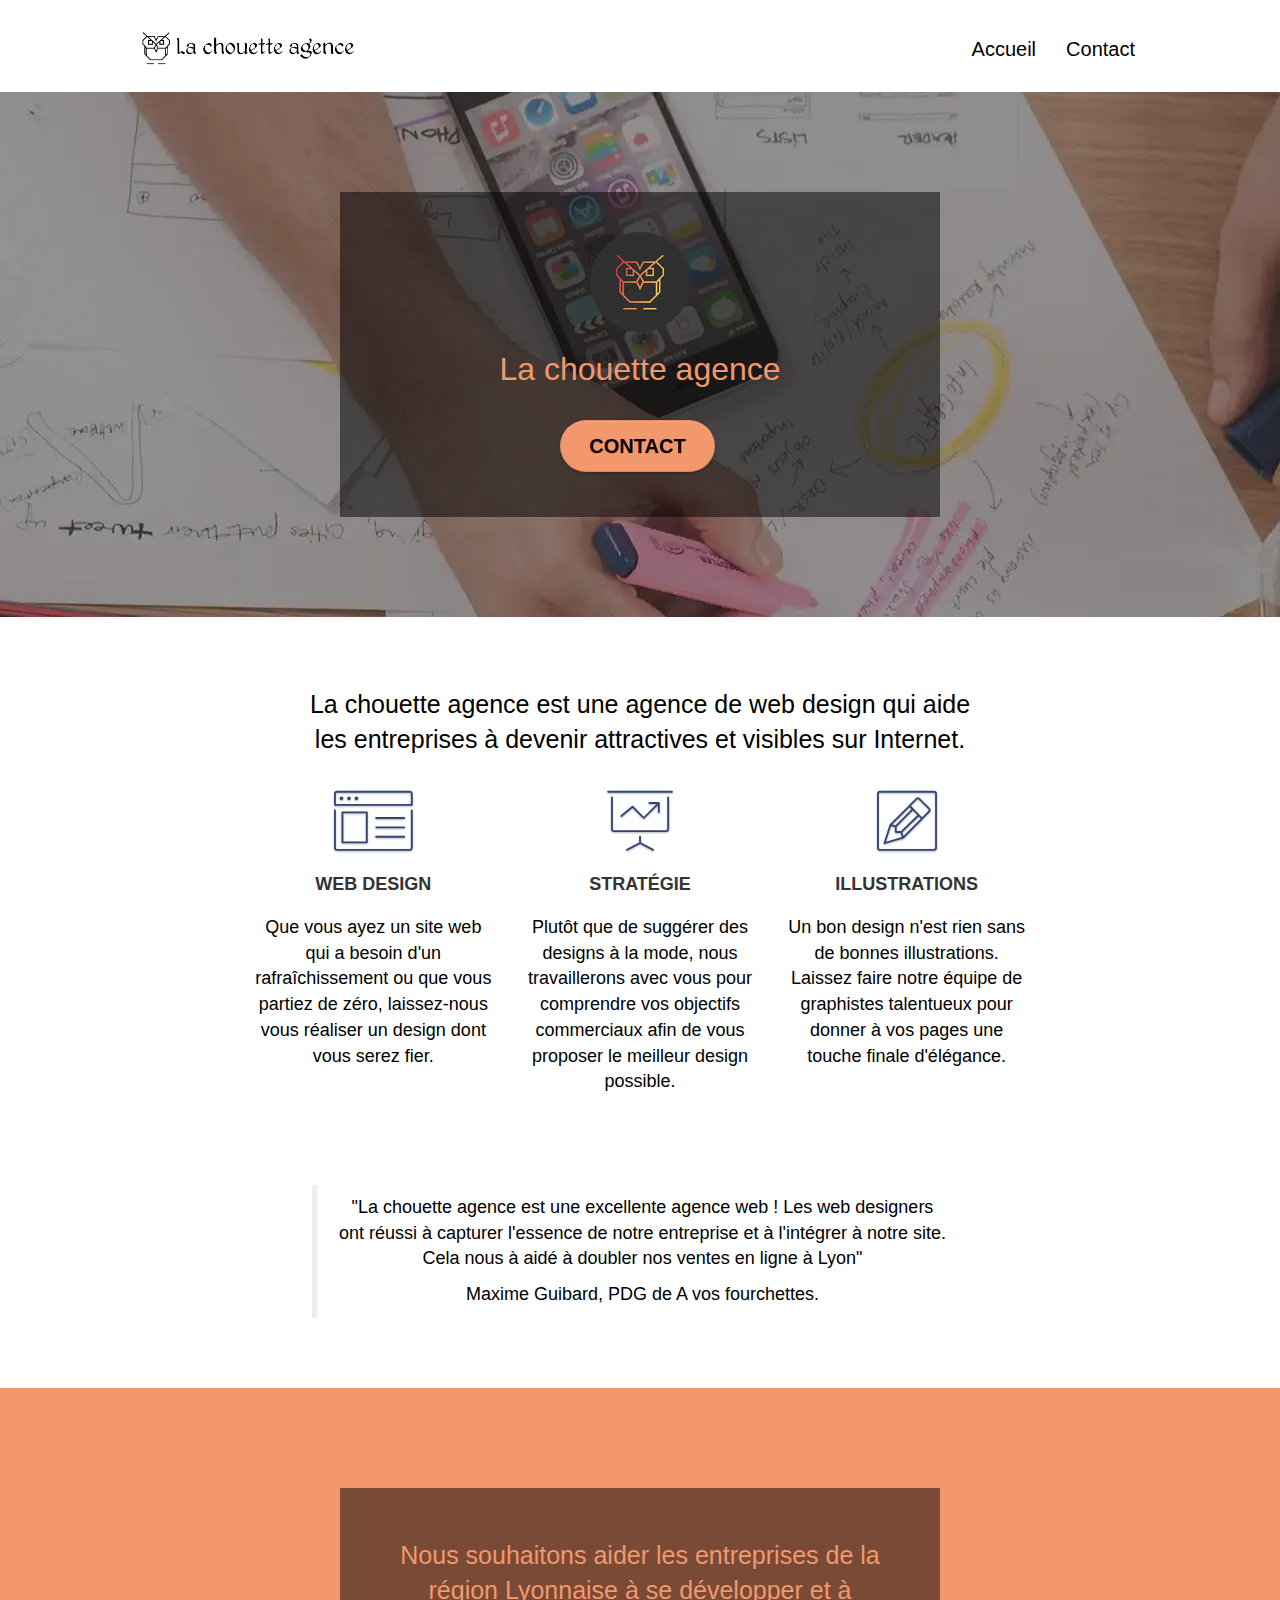
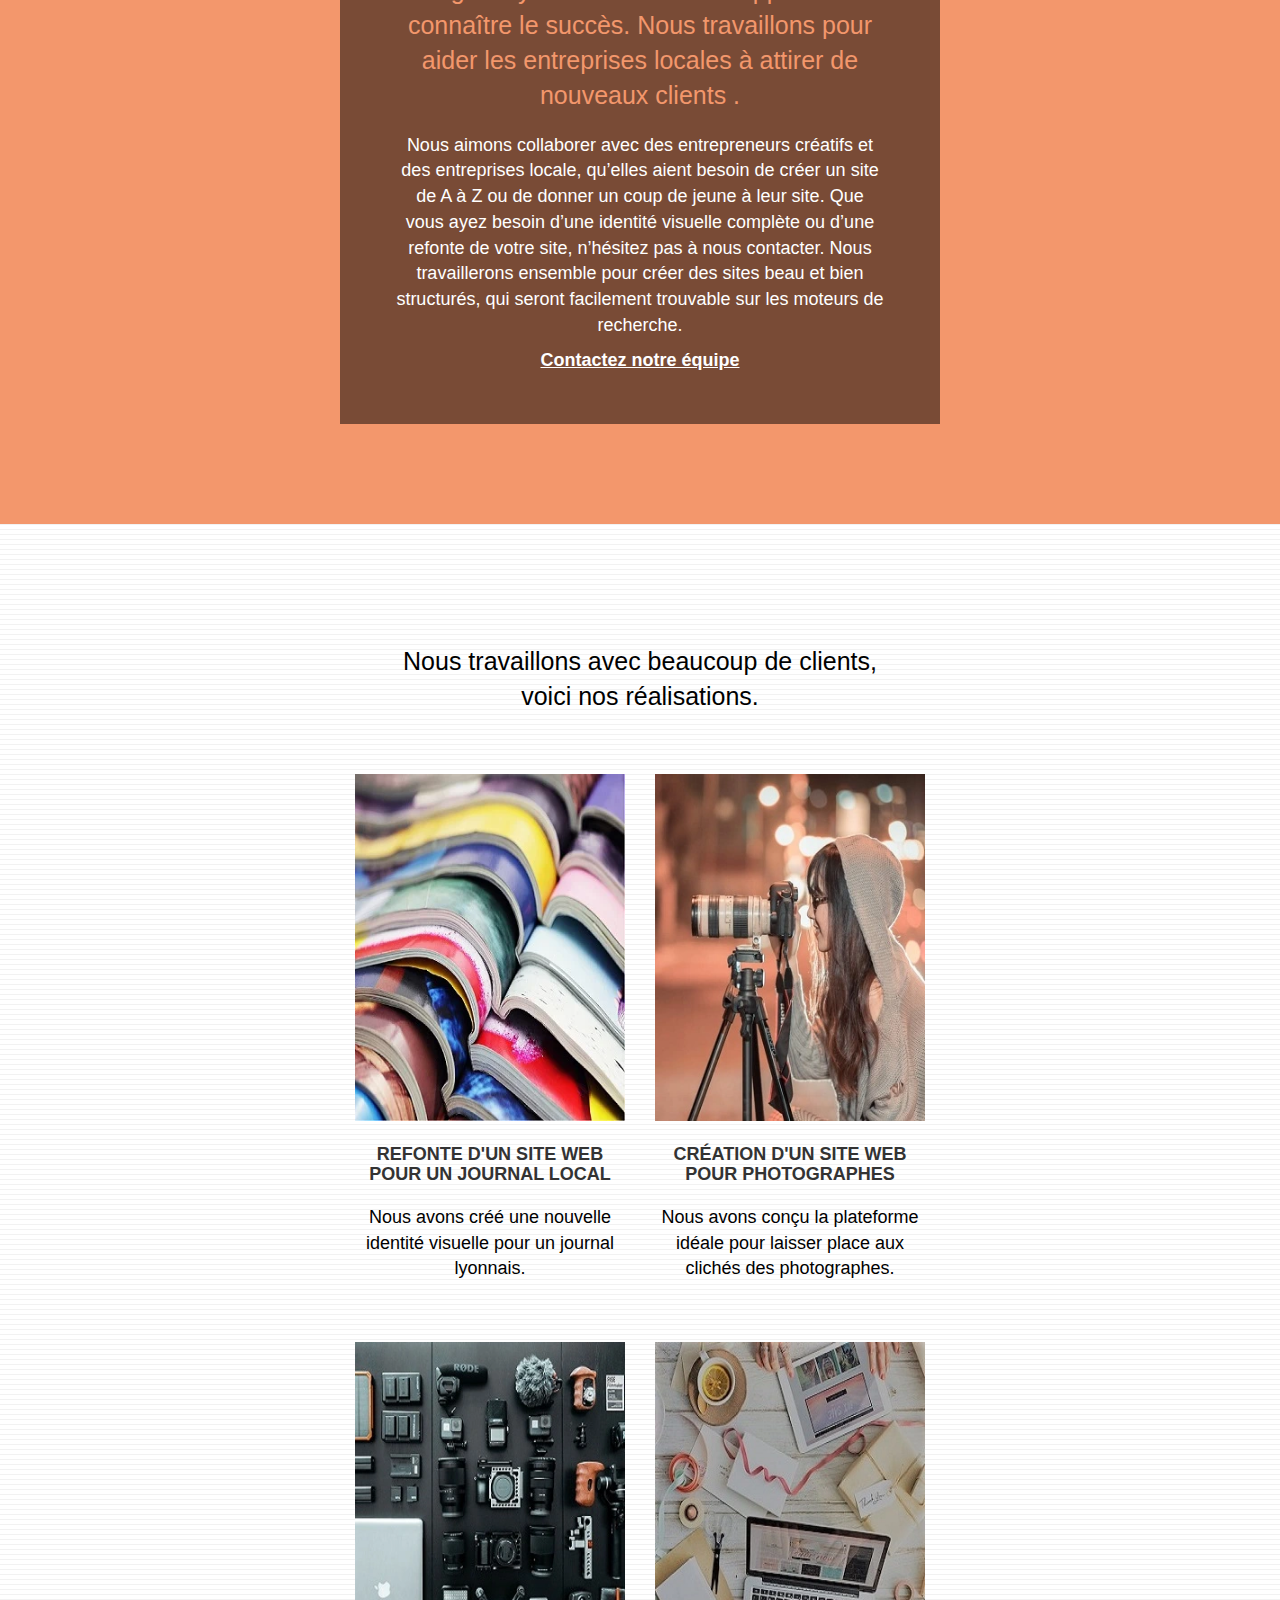
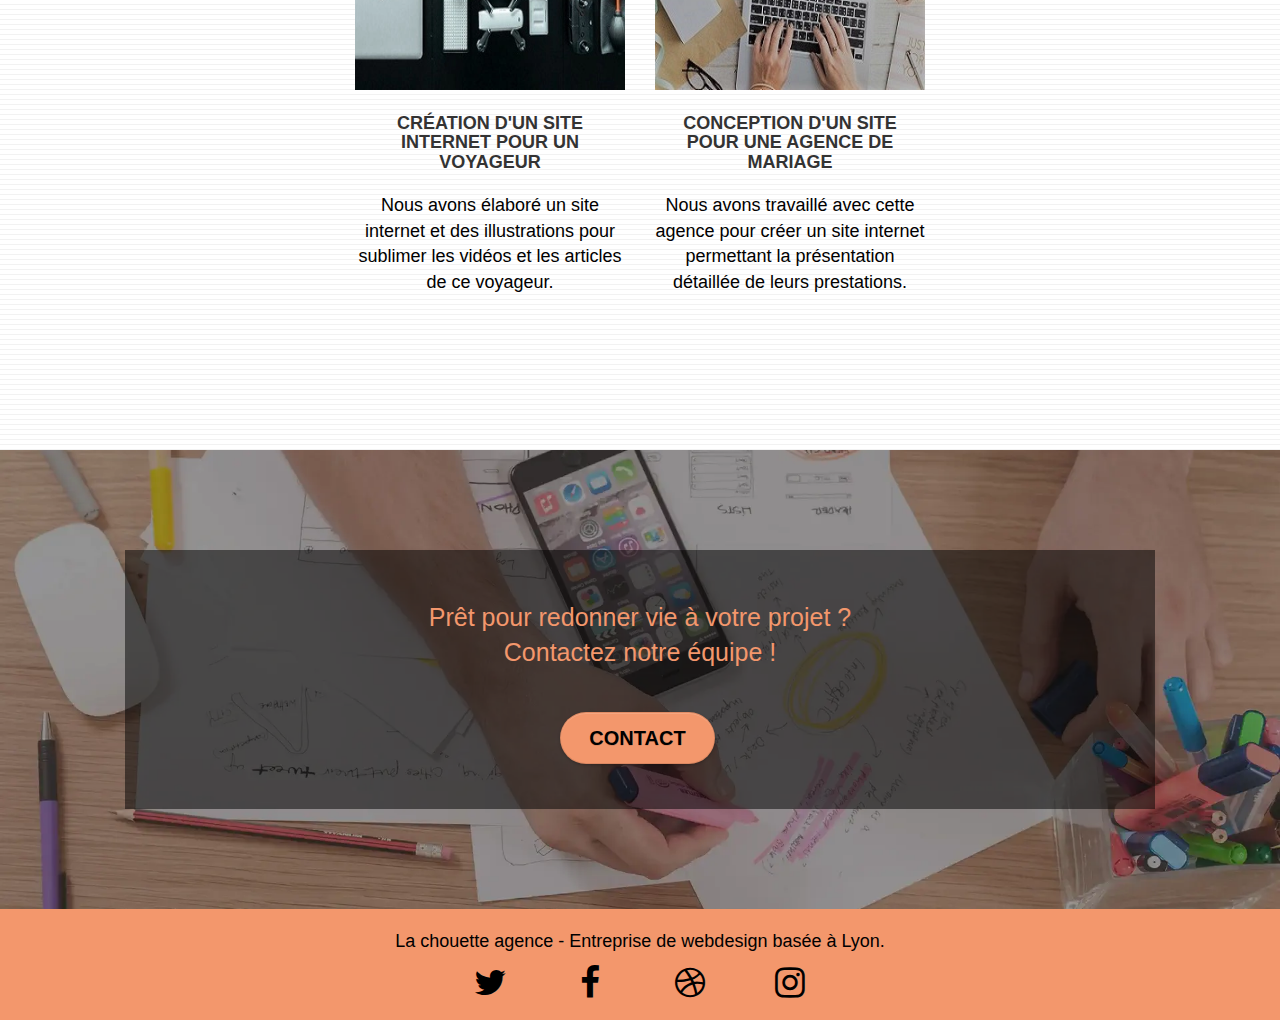
==== commit 23387209: "changement chemin style.css" ====
--- a/index.html
+++ b/index.html
@@ -11,7 +11,7 @@
     <link rel="shortcut icon" type="image/png" href="favicon.jpg">
     
 	<link rel="stylesheet" type="text/css" href="./css/bootstrap.css">
-	<link rel="stylesheet" type="text/css" href="style.css">
+	<link rel="stylesheet" type="text/css" href="./css/style.css">
 	<link rel="stylesheet" type="text/css" href="./css/font-awesome.css">
 	<link rel="stylesheet" type="text/css" href="./css/et-line.css">
 	
--- a/css/style.css
+++ b/css/style.css
@@ -0,0 +1,1020 @@
+body {
+    margin: 0;
+    padding: 0;
+    background: #FFF;
+    overflow-x: hidden;
+    -webkit-font-smoothing: antialiased;
+    -moz-osx-font-smoothing: grayscale;
+}
+
+a,
+button {
+    transition: all .3s ease-in-out;
+    /* rm outline none*/
+}
+
+a:hover {
+    text-decoration: none;
+    cursor: pointer;
+}
+
+#page-loading-blocs-notifaction {
+    position: fixed;
+    top: 0;
+    bottom: 0;
+    width: 100%;
+    z-index: 100000;
+    background: #FFFFFF url("img/pageload-spinner.gif") no-repeat center center;
+}
+
+.bloc {
+    width: 100%;
+    clear: both;
+    background: 50% 50% no-repeat;
+    padding: 0 50px;
+    -webkit-background-size: cover;
+    -moz-background-size: cover;
+    -o-background-size: cover;
+    background-size: cover;
+    position: relative;
+}
+
+.bloc .container {
+    padding-left: 0;
+    padding-right: 0;
+}
+
+.bloc-lg {
+    padding: 100px 50px;
+}
+
+.bloc-md {
+    padding: 50px;
+}
+
+.bloc-sm {
+    padding: 20px 50px;
+}
+
+.bg-center,
+.bg-l-edge,
+.bg-r-edge,
+.bg-t-edge,
+.bg-b-edge,
+.bg-tl-edge,
+.bg-bl-edge,
+.bg-tr-edge,
+.bg-br-edge,
+.bg-repeat {
+    -webkit-background-size: auto!important;
+    -moz-background-size: auto!important;
+    -o-background-size: auto!important;
+    background-size: auto!important;
+}
+
+.bg-repeat {
+    background: repeat;
+}
+
+.bg-t-edge {
+    background: top no-repeat;
+}
+
+.bloc-bg-texture::before {
+    content: "";
+    background-size: 2px 2px;
+    position: absolute;
+    top: 0;
+    bottom: 0;
+    left: 0;
+    right: 0;
+}
+
+.texture-paper::before {
+    background: url("img/texture-paper.png");
+    background-size: 280px 280px;
+}
+
+.b-parallax {
+    background-attachment: fixed;
+}
+
+.d-bloc {
+    color: rgba(255, 255, 255, .7);
+}
+
+.d-bloc button:hover {
+    color: rgba(255, 255, 255, .9);
+}
+
+.d-bloc .icon-round,
+.d-bloc .icon-square,
+.d-bloc .icon-rounded,
+.d-bloc .icon-semi-rounded-a,
+.d-bloc .icon-semi-rounded-b {
+    border-color: rgba(255, 255, 255, .9);
+}
+
+.d-bloc .divider-h span {
+    border-color: rgba(255, 255, 255, .2);
+}
+
+.d-bloc .a-btn,
+.d-bloc .navbar a,
+.d-bloc .navbar-brand,
+.d-bloc a .icon-sm,
+.d-bloc a .icon-lg,
+.d-bloc a .icon-xl,
+.d-bloc h1 a,
+.d-bloc h2 a,
+.d-bloc h3 a,
+.d-bloc p a {
+    color: rgba(255, 255, 255, .6);
+}
+
+.d-bloc .a-btn:hover,
+.d-bloc .navbar a:hover,
+.d-bloc .navbar-brand:hover,
+.d-bloc a:hover .icon-sm,
+.d-bloc a:hover .icon-md,
+.d-bloc a:hover .icon-lg,
+.d-bloc a:hover .icon-xl,
+.d-bloc h1 a:hover,
+.d-bloc h2 a:hover,
+.d-bloc h3 a:hover,
+.d-bloc p a:hover {
+    color: rgba(255, 255, 255, 1);
+}
+
+.d-bloc .navbar-toggle .icon-bar {
+    background: rgba(255, 255, 255, 1);
+}
+
+.d-bloc .btn-wire,
+.d-bloc .btn-wire:hover {
+    color: rgba(255, 255, 255, 1);
+    border-color: rgba(255, 255, 255, 1);
+}
+
+.d-bloc .panel {
+    color: rgba(0, 0, 0, .5);
+}
+
+.d-bloc .panel button:hover {
+    color: rgba(0, 0, 0, .7);
+}
+
+.d-bloc .panel icon {
+    border-color: rgba(0, 0, 0, .7);
+}
+
+.d-bloc .panel .divider-h span {
+    border-color: rgba(0, 0, 0, .1);
+}
+
+.d-bloc .panel .a-btn {
+    color: rgba(0, 0, 0, .6);
+}
+
+.d-bloc .panel .a-btn:hover {
+    color: rgba(0, 0, 0, 1);
+}
+
+.d-bloc .panel .btn-wire,
+.d-bloc .panel .btn-wire:hover {
+    color: rgba(0, 0, 0, .7);
+    border-color: rgba(0, 0, 0, .3);
+}
+
+.d-bloc .panel,
+.l-bloc {
+    color: rgba(0, 0, 0, .5);
+}
+
+.d-bloc .panel button:hover,
+.l-bloc button:hover {
+    color: rgba(0, 0, 0, .7);
+}
+
+.l-bloc .icon-round,
+.l-bloc .icon-square,
+.l-bloc .icon-rounded,
+.l-bloc .icon-semi-rounded-a,
+.l-bloc .icon-semi-rounded-b {
+    border-color: rgba(0, 0, 0, .7);
+}
+
+.d-bloc .panel .divider-h span,
+.l-bloc .divider-h span {
+    border-color: rgba(0, 0, 0, .1);
+}
+
+.d-bloc .panel .a-btn,
+.l-bloc .a-btn,
+.l-bloc .navbar a,
+.l-bloc .navbar-brand,
+.l-bloc a .icon-sm,
+.l-bloc a .icon-md,
+.l-bloc a .icon-lg,
+.l-bloc a .icon-xl,
+.l-bloc h1 a,
+.l-bloc h2 a,
+.l-bloc h3 a,
+.l-bloc p a {
+    color: rgba(0, 0, 0, .6);
+}
+
+.d-bloc .panel .a-btn:hover,
+.l-bloc .a-btn:hover,
+.l-bloc .navbar a:hover,
+.l-bloc .navbar-brand:hover,
+.l-bloc a:hover .icon-sm,
+.l-bloc a:hover .icon-md,
+.l-bloc a:hover .icon-lg,
+.l-bloc a:hover .icon-xl,
+.l-bloc h1 a:hover,
+.l-bloc h2 a:hover,
+.l-bloc h3 a:hover,
+.l-bloc p a:hover {
+    color: rgba(0, 0, 0, 1);
+}
+
+.l-bloc .navbar-toggle .icon-bar {
+    color: rgba(0, 0, 0, .6);
+}
+
+.d-bloc .panel .btn-wire,
+.d-bloc .panel .btn-wire:hover,
+.l-bloc .btn-wire,
+.l-bloc .btn-wire:hover {
+    color: rgba(0, 0, 0, .7);
+    border-color: rgba(0, 0, 0, .3);
+}
+
+.voffset {
+    margin-top: 30px;
+}
+
+.voffset-lg {
+    margin-top: 80px;
+}
+
+.row-no-gutters {
+    margin-right: 0;
+    margin-left: 0;
+}
+
+.row.row-no-gutters > [class^="col-"],
+.row.row-no-gutters > [class*=" col-"] {
+    padding-right: 0;
+    padding-left: 0;
+}
+
+#bloc-1-hero h1 {
+    font-size: 32px;
+}
+
+.navbar {
+    margin-bottom: 0;
+    z-index: 1;
+}
+
+.navbar-brand {
+    height: auto;
+    padding: 3px 15px;
+    font-size: 25px;
+    font-weight: normal;
+    font-weight: 600;
+    line-height: 44px;
+}
+
+.navbar-brand img {
+    max-height: 200px;
+    margin: 0 5px 0 0;
+    display: inline;
+}
+
+.navbar-brand img[src$=svg] {
+    min-width: 100px;
+}
+
+.nav-center .navbar-brand img {
+    margin: 0;
+}
+
+.navbar .nav {
+    padding-top: 2px;
+    margin-right: -16px;
+    float: right;
+    z-index: 1;
+}
+
+.nav > li {
+    float: left;
+    margin-top: 4px;
+    font-size: 20px; /* change 16px en 20px */
+}
+
+.navbar-nav .open .dropdown-menu > li > a {
+    text-align: inherit;
+}
+
+.nav > li a:hover,
+.nav > li a:focus {
+    background: transparent;
+}
+
+.navbar-toggle {
+    margin: 10px 10px 0 0;
+    border: 0px;
+}
+
+.navbar-toggle:hover {
+    background: transparent!important;
+}
+
+.navbar-toggle .icon-bar {
+    background-color: rgba(0, 0, 0, .5);
+    width: 26px;
+}
+
+.nav-invert .navbar .nav {
+    float: left;
+}
+
+.nav-invert .navbar-header,
+.nav-invert .navbar-brand {
+    float: right;
+    position: relative;
+    z-index: 2;
+}
+
+@media (min-width: 768px) {
+    .site-navigation {
+        position: absolute;
+        top: 50%;
+        right: 20px;
+        transform: translate(0, -50%);
+        -webkit-transform: translateY(-50%);
+    }
+    .nav > li .dropdown-menu a,
+    .nav > li .dropdown-menu a:hover {
+        color: #484848;
+    }
+    .nav-invert .site-navigation {
+        left: 0;
+        right: 0;
+    }
+    .nav-center {
+        text-align: center;
+    }
+    .nav-center .navbar-header {
+        width: 100%;
+    }
+    .nav-center .navbar-header,
+    .nav-center .navbar-brand,
+    .nav-center .nav > li {
+        float: none;
+        display: inline-block;
+    }
+    .nav-center .site-navigation {
+        position: relative;
+        width: 100%;
+        right: 0;
+        margin-right: 0px;
+        margin-top: 20px;
+    }
+    .nav-center.mini-nav .navbar-toggle {
+        float: none;
+        margin: 10px auto 0;
+    }
+}
+
+.nav > li > .dropdown a {
+    background: none!important;
+    display: block;
+    padding: 14px 15px;
+}
+
+nav .caret {
+    margin: 0 5px;
+}
+
+.dropdown-menu .dropdown-menu {
+    top: -8px;
+    left: 100%;
+}
+
+.dropdown-menu .dropmenu-flow-right {
+    top: 100%;
+    left: 0;
+    margin-left: -1px;
+    border-top-left-radius: 0;
+    border-top-right-radius: 0;
+}
+
+.dropdown-menu .dropdown span {
+    border: 4px solid black;
+    border-top-color: transparent;
+    border-right-color: transparent;
+    border-bottom-color: transparent;
+    margin: 6px -5px 0 0!important;
+    float: right;
+}
+
+.mg-md {
+    margin-top: 10px;
+    margin-bottom: 20px;
+}
+
+.mg-lg {
+    margin-top: 10px;
+    margin-bottom: 40px;
+}
+
+.btn {
+    margin: 0 5px 5px 0;
+}
+
+.btn.pull-right {
+    margin: 0 0 5px 5px;
+}
+
+.btn-d,
+.btn-d:hover,
+.btn-d:focus {
+    color: #FFF;
+    background: rgba(0, 0, 0, .3);
+}
+
+button {
+    outline: none!important;
+}
+
+.btn-rd {
+    border-radius: 40px;
+}
+
+.btn-clean {
+    border: 1px solid rgba(0, 0, 0, .08);
+    border-bottom-color: rgba(0, 0, 0, .1);
+    text-shadow: 0 1px 0 rgba(0, 0, 1, .1);
+    box-shadow: 0 1px 3px rgba(0, 0, 1, .25), inset 0 1px 0 0 rgba(255, 255, 255, .15);
+}
+
+.icon-md {
+    font-size: 35px!important;
+}
+
+.icon-lg {
+    font-size: 60px!important;
+}
+
+.sm-shadow {
+    text-shadow: 0 1px 2px rgba(0, 0, 0, .3);
+}
+
+.panel-sq,
+.panel-sq .panel-heading,
+.panel-sq .panel-footer {
+    border-radius: 0;
+}
+
+.panel-rd {
+    border-radius: 30px;
+}
+
+.panel-rd .panel-heading {
+    border-radius: 29px 29px 0 0;
+}
+
+.panel-rd .panel-footer {
+    border-radius: 0 0 29px 29px;
+}
+
+.form-control {
+    border-color: rgba(0, 0, 0, .1);
+    box-shadow: none;
+}
+
+.scrollToTop {
+    width: 40px;
+    height: 40px;
+    position: fixed;
+    bottom: 20px;
+    right: 20px;
+    opacity: 1; /* change opacity 0 à 1 */
+    z-index: 500;
+    transition: all .3s ease-in-out;
+}
+
+.scrollToTop span {
+    margin-top: 6px;
+}
+
+.showScrollTop {
+    font-size: 14px;
+    opacity: 1;
+}
+
+a[data-lightbox] {
+    position: relative;
+    display: block;
+    text-align: center;
+}
+
+a[data-lightbox]:hover::before {
+    content: "+";
+    font-family: "HelveticaNeue-Light", "Helvetica Neue Light", "Helvetica Neue", Helvetica, Arial;
+    font-size: 32px;
+    width: 50px;
+    height: 50px;
+    margin-left: -25px;
+    border-radius: 50%;
+    background: rgba(0, 0, 0, .6);
+    color: #FFF;
+    font-weight: 100;
+    z-index: 1;
+    position: absolute;
+    top: 50%;
+    transform: translateY(-50%);
+    -webkit-transform: translateY(-50%);
+}
+
+a[data-lightbox]:hover img {
+    opacity: 0.6;
+    -webkit-animation-fill-mode: none;
+    animation-fill-mode: none;
+}
+
+#lightbox-modal {
+    display: flex;
+    align-items: center;
+}
+
+#lightbox-modal .modal-dialog {
+    width: 90%;
+    max-width: 900px;
+    margin: 0 auto 0;
+}
+
+#lightbox-modal .modal-dialog img {
+    max-height: 90vh;
+    margin: 0 auto;
+}
+
+.lightbox-caption {
+    padding: 20px;
+    color: #FFF;
+    background: rgba(0, 0, 0, .5);
+    position: absolute;
+    left: 15px;
+    right: 15px;
+    bottom: 5px;
+}
+
+.close-lightbox {
+    color: #FFF;
+    font-size: 30px;
+    position: absolute;
+    top: 20px;
+    right: 20px;
+    z-index: 20;
+    background: rgba(0, 0, 0, .5);
+    border: none;
+    line-height: 30px;
+    padding: 0 9px 5px;
+    opacity: 0.3;
+}
+
+.close-lightbox:hover,
+.next-lightbox:hover,
+.prev-lightbox:hover {
+    opacity: 1.0;
+    color: #FFF;
+}
+
+.next-lightbox,
+.prev-lightbox {
+    font-size: 20px;
+    color: rgba(255, 255, 255, .9);
+    background: rgba(0, 0, 0, .5);
+    transition: all .2s ease-in-out;
+    position: absolute;
+    top: 45%;
+    z-index: 1;
+    opacity: 0.4;
+}
+
+.next-lightbox {
+    padding: 6px 8px 1px 13px;
+    right: 25px;
+}
+
+.prev-lightbox {
+    padding: 6px 13px 1px 10px;
+    left: 25px;
+}
+
+.snapshot-lb .modal-body {
+    padding-bottom: 45px;
+}
+
+.snapshot-lb .lightbox-caption {
+    padding: 0;
+    color: rgba(0, 0, 0, .5);
+    background: none;
+}
+
+h1,
+h2,
+h3,
+p,
+label,
+.btn,
+a {
+    font-family: "helvetica";
+    font-weight: 400;
+    color: #000!important;
+}
+
+.container {
+    max-width: 1000px;
+}
+
+.hero-bloc-text {
+    font-size: 38px;
+}
+
+.hero-bloc-text-sub {
+    font-size: 36px;
+}
+
+.statement-bloc-text {
+    line-height: 26px;
+    font-style: italic;
+    font-size: 20px;
+    text-align: center;
+    font-weight: lighter;
+    max-width: 520px;
+    margin: auto auto auto auto;
+}
+
+p {
+    font-size: 18px; /* change 11px en 18px*/
+}
+
+.tight-width-whitespace {
+    max-width: 600px;
+    margin: auto auto auto auto;
+}
+
+.h1 {
+    font-size: 20px;
+    font-family: "Open Sans";
+}
+
+.cta-hero {
+    margin-top: 22px;
+    color: #FFFFFF!important;
+    text-transform: uppercase;
+    padding: 12px 28px 12px 28px;
+    font-size: 20px; /* change 16px en 20px */
+    font-weight: 700;
+}
+
+.social {
+    max-width: 400px;
+    margin: auto auto auto auto;
+}
+
+h2 {
+    font-size: 25px;/* change 22px en 25px */
+    line-height: 1.4em;
+}
+
+h3 {
+    font-size: 18px; /* change 15px en 18px */
+    text-transform: uppercase;
+    font-weight: 700;
+    color: #333333!important;
+}
+
+.med-width-whitespace {
+    max-width: 800px;
+    margin: auto auto auto auto;
+    box-shadow: 0px 0px 0px #000000;
+}
+
+h1 {
+    color: #333333!important;
+}
+/* supp h4*/
+.icons {
+    margin-bottom: 14px;
+    margin-top: 24px;
+}
+
+.white {
+    color: #FFFFFF!important;
+}
+
+.portfolio-thumb {
+    margin-bottom: 24px;
+}
+
+.portfolio-row {
+    margin-bottom: 44px;
+    margin-top: 50px;
+}
+
+.avatar {
+    box-shadow: 0px 4px 9px rgba(0, 0, 0, 0.3);
+}
+
+.black-background {
+    background-color: rgba(0, 0, 0, 0.5); /* change rgba en black transparent */
+    padding: 40px;
+}
+
+.bold-link {
+    font-weight: 900;
+    text-decoration: underline!important;
+}
+
+.bgc-white {
+    background-color: #FFFFFF;
+}
+
+.bgc-dark-slate-blue {
+    background-color: #364577;
+}
+
+.bgc-atomic-tangerine {
+    background-color: #F3976C;
+}
+
+.tc-white {
+    color: #F3976C!important;
+}
+
+.btn-atomic-tangerine {
+    background: #F3976C;
+    color: #000!important;
+}
+
+.btn-atomic-tangerine:hover {
+    background: #c27956!important;
+    color: #FFFFFF!important;
+}
+
+.ltc-white {
+    color: #FFFFFF!important;
+}
+
+.ltc-white:hover {
+    color: #cccccc!important;
+}
+
+.ltc-atomic-tangerine {
+    color: #F3976C!important;
+}
+
+.ltc-atomic-tangerine:hover {
+    color: #c27956!important;
+}
+
+.icon-dark-slate-blue {
+    color: #364577!important;
+    border-color: #364577!important;
+}
+
+.bg-dots-bg {
+    background-image: url("/img/dots-bg.png");
+}
+
+.bg-lines-h2-bg {
+    background-image: url("/img/lines-h2-bg.png");
+}
+
+.bg-banniere {
+    background-image: url("/img/la-chouette-agence-banniere.webp"); /* change format photo en webp*/
+}
+
+.bg-presentation {
+    background-image: url("/img/image-de-presentation.webp"); /* change format photo en webp*/
+}
+
+@media (max-width: 1024px) {
+    .bloc {
+        padding-left: 20px;
+        padding-right: 20px;
+    }
+    .bloc.full-width-bloc,
+    .bloc-tile-2.full-width-bloc .container,
+    .bloc-tile-3.full-width-bloc .container,
+    .bloc-tile-4.full-width-bloc .container {
+        padding-left: 0;
+        padding-right: 0;
+    }
+}
+
+@media (max-width: 992px) and (min-width: 768px) {
+    .navbar .nav {
+        max-width: 80%
+    }
+    .nav-center.navbar .nav {
+        max-width: 100%
+    }
+}
+
+@media only screen and (min-width: 768px) and (max-width: 1024px) and (orientation: landscape) {
+    .b-parallax {
+        background-attachment: scroll;
+    }
+}
+
+@media only screen and (min-width: 1024px) and (max-width: 1366px) and (-webkit-min-device-pixel-ratio: 1.5) {
+    .b-parallax {
+        background-attachment: scroll;
+    }
+}
+
+@media (max-width: 991px) {
+    .container {
+        width: 100%;
+    }
+    .b-parallax {
+        background-attachment: scroll;
+    }
+    .page-container,
+    #hero-bloc {
+        overflow-x: hidden;
+        position: relative;
+    }
+
+    .bloc-group,
+    .bloc-group .bloc {
+        display: block;
+        width: 100%;
+    }
+    .bloc-fill-screen .fill-bloc-top-edge,
+    .bloc-fill-screen .fill-bloc-bottom-edge {
+        padding: 0 20px;
+    }
+}
+
+@media (max-width: 767px) {
+    .page-container {
+        overflow-x: hidden;
+        position: relative;
+    }
+    h1,
+    h2,
+    h3,
+    p,
+    #disqus_thread {
+        padding-left: 10px!important;
+        padding-right: 10px!important;
+    }
+    .b-parallax {
+        background-attachment: scroll;
+    }
+    .navbar .nav {
+        padding-top: 0;
+        border-top: 1px solid rgba(0, 0, 0, .2);
+        float: none!important;
+    }
+    .navbar.row {
+        margin-left: 0;
+        margin-right: 0;
+    }
+    .site-navigation {
+        position: inherit;
+        transform: none;
+        -webkit-transform: none;
+        -ms-transform: none;
+    }
+    .nav > li {
+        margin-top: 0;
+        border-bottom: 1px solid rgba(0, 0, 0, .1);
+        background: rgba(0, 0, 0, .05);
+        text-align: left;
+        padding-left: 15px;
+        width: 100%;
+    }
+    .nav > li:hover {
+        background: rgba(0, 0, 0, .08);
+    }
+    .dropdown .dropdown a .caret {
+        float: none;
+        margin: 5px 0 0 10px!important;
+        border: 4px solid black;
+        border-bottom-color: transparent;
+        border-right-color: transparent;
+        border-left-color: transparent;
+    }
+    #hero-bloc .navbar .nav {
+        background: rgba(0, 0, 0, .8);
+    }
+    #hero-bloc .navbar .nav a {
+        color: rgba(255, 255, 255, .6);
+    }
+    .hero {
+        padding: 50px 0;
+    }
+    .hero-nav {
+        left: -1px;
+        right: -1px;
+    }
+    .navbar-collapse {
+        padding: 0;
+        overflow-x: hidden;
+        -webkit-box-shadow: none;
+        box-shadow: none;
+    }
+    .navbar-brand img {
+        max-height: 40px;
+        width: auto;
+    }
+    .nav-invert .navbar-header {
+        float: none;
+        width: 100%;
+    }
+    .nav-invert .navbar-toggle {
+        float: left;
+        margin-left: 10px;
+    }
+    .bloc {
+        padding-left: 0;
+        padding-right: 0;
+    }
+    .bloc-xxl,
+    .bloc-xl,
+    .bloc-lg {
+        padding: 40px 0;
+    }
+    .bloc-sm,
+    .bloc-md {
+        padding-left: 0;
+        padding-right: 0;
+    }
+    .bloc-tile-2 .container,
+    .bloc-tile-3 .container,
+    .bloc-tile-4 .container,
+    .bloc-fill-screen .fill-bloc-top-edge,
+    .bloc-fill-screen .fill-bloc-bottom-edge {
+        padding-left: 0;
+        padding-right: 0;
+    }
+    .a-block {
+        padding: 0 10px;
+    }
+    .btn-dwn {
+        display: none;
+    }
+    .voffset {
+        margin-top: 5px;
+    }
+    .voffset-md {
+        margin-top: 20px;
+    }
+    .voffset-lg {
+        margin-top: 30px;
+    }
+    form {
+        padding: 5px;
+    }
+    .close-lightbox {
+        display: inline-block;
+    }
+    .blocsapp-device-iphone5 {
+        background-size: 216px 425px;
+        padding-top: 60px;
+        width: 216px;
+        height: 425px;
+    }
+    .blocsapp-device-iphone5 img {
+        width: 180px;
+        height: 320px;
+    }
+}
+
+@media (max-width: 400px) {
+    .bloc {
+        padding-left: 0;
+        padding-right: 0;
+    }
+    .navbar-brand img { /* add navbar-brand img */
+        width: 60vw;
+    }
+    h2 {
+        font-size: 16px;
+    }
+}
+
+@media (max-width: 767px) {
+    .bloc-mob-center-text {
+        text-align: center;
+    }
+}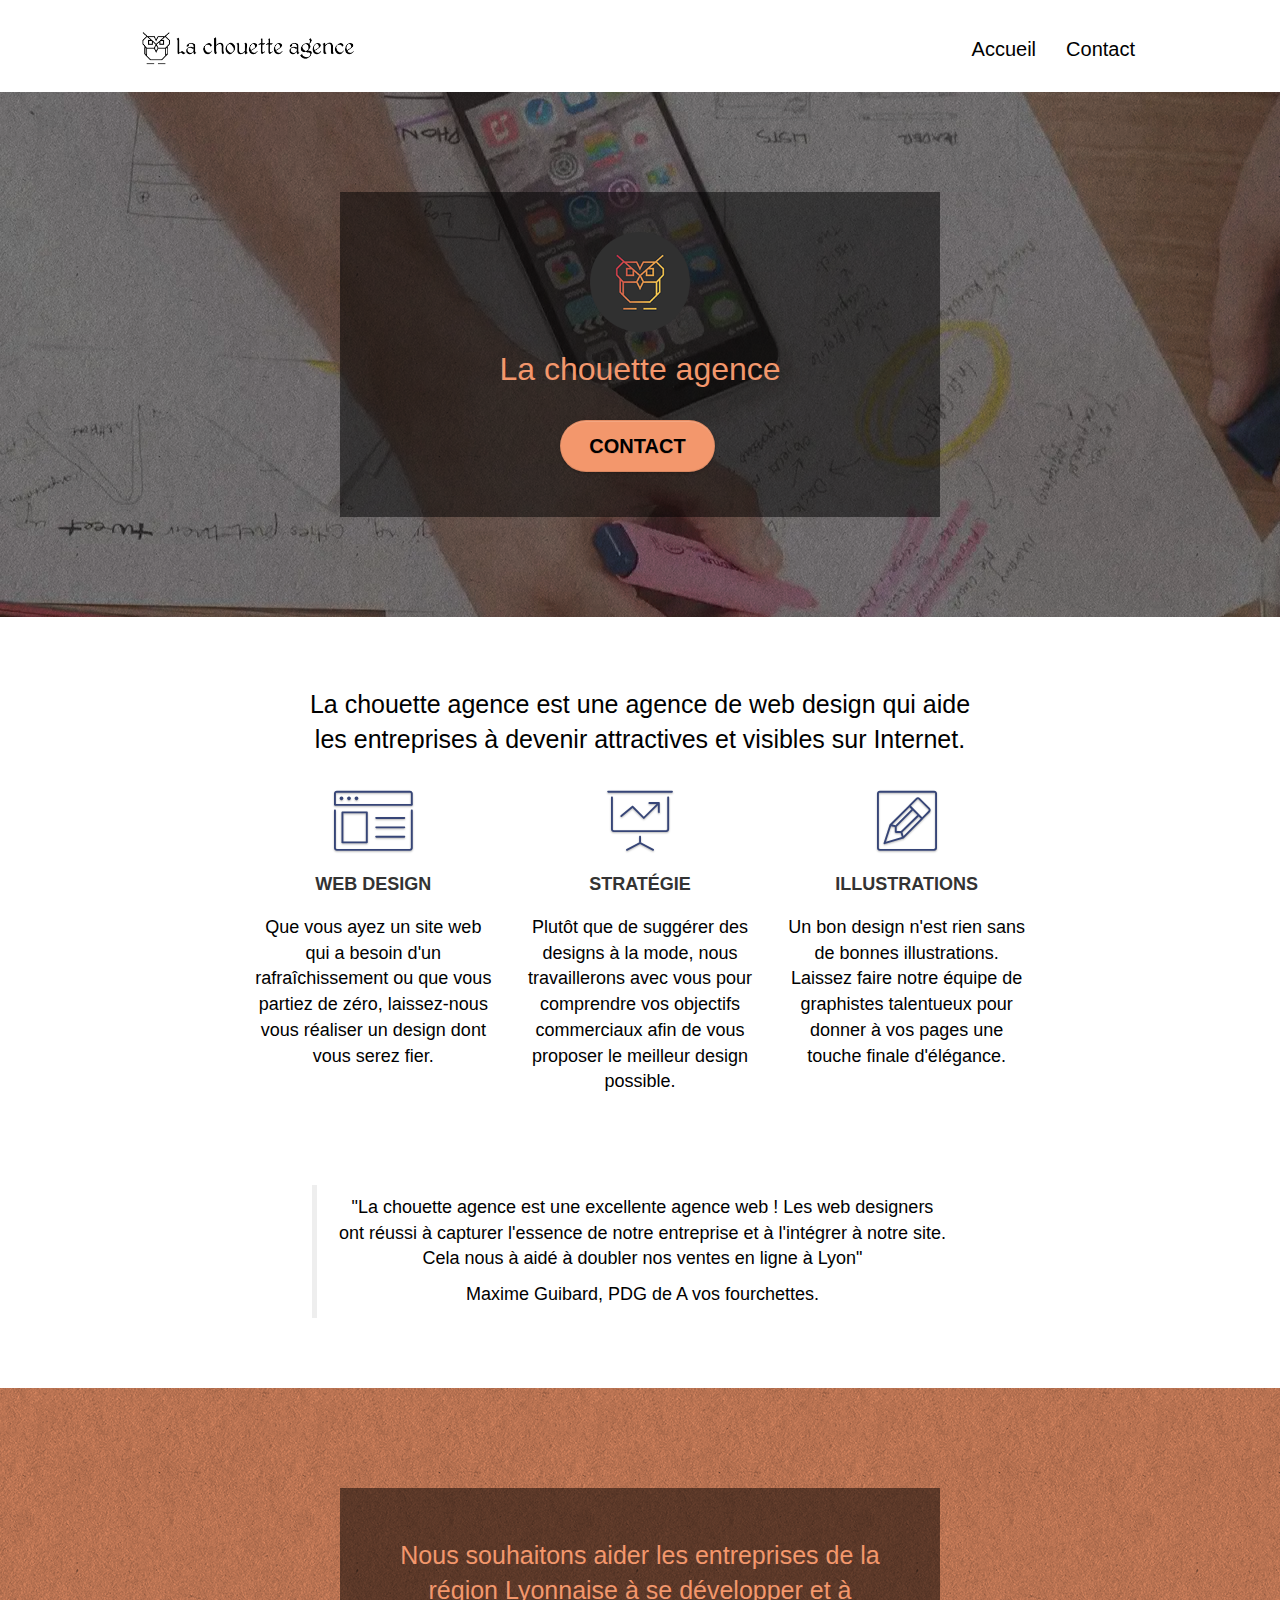
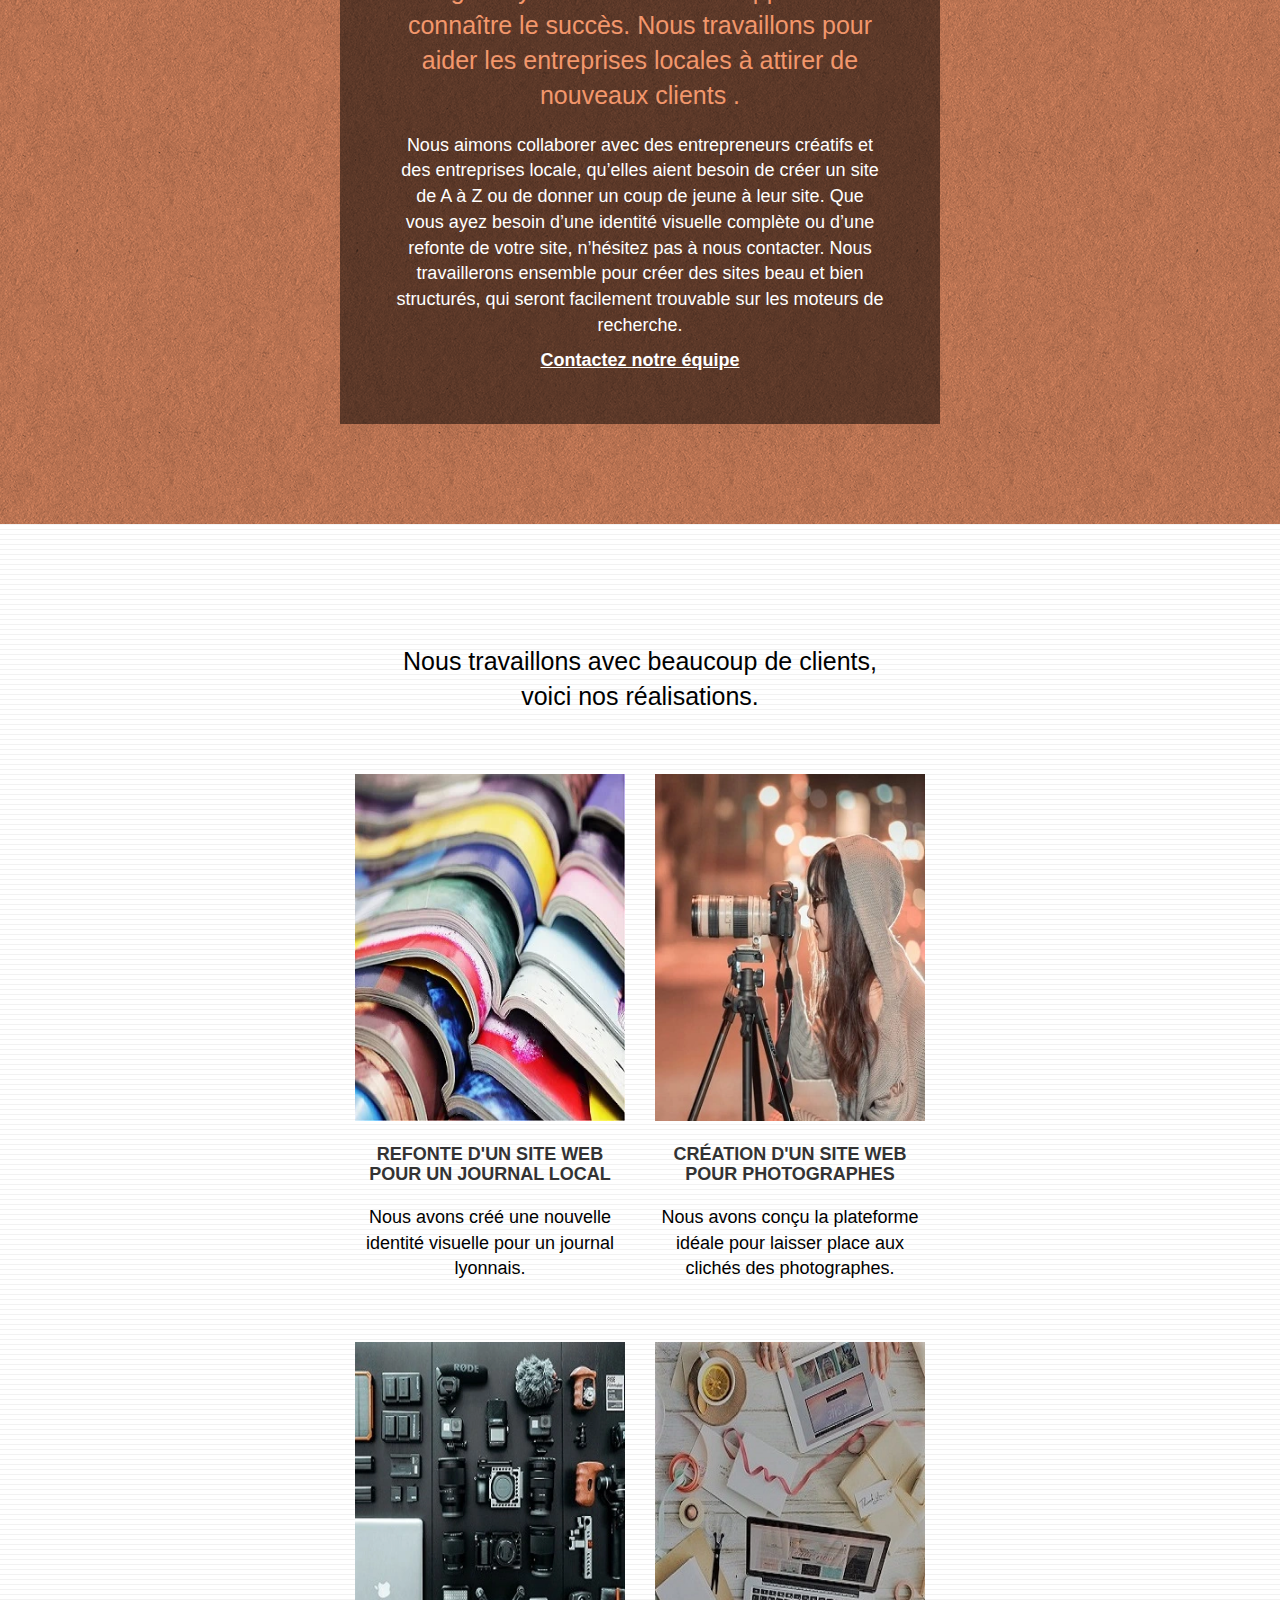
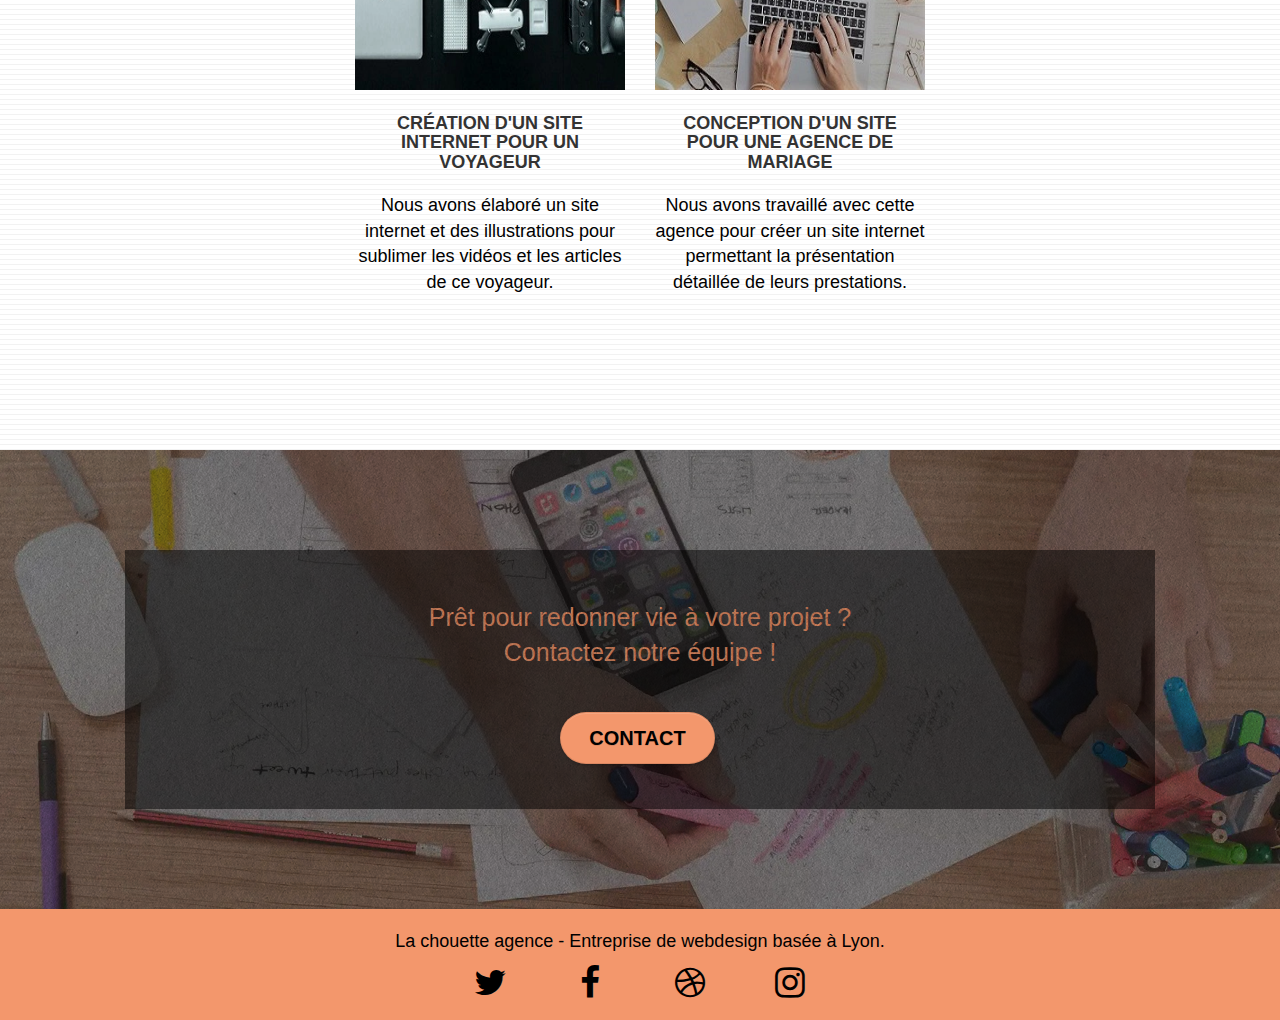
==== commit cb8b7ab6: "Ajout info bulle liens sociaux" ====
--- a/index.html
+++ b/index.html
@@ -10,10 +10,10 @@
     <meta name="viewport" content="width=device-width, initial-scale=1.0, viewport-fit=cover">
     <link rel="shortcut icon" type="image/png" href="favicon.jpg">
     
-	<link rel="stylesheet" type="text/css" href="./css/bootstrap.css">
-	<link rel="stylesheet" type="text/css" href="./css/style.css">
-	<link rel="stylesheet" type="text/css" href="./css/font-awesome.css">
-	<link rel="stylesheet" type="text/css" href="./css/et-line.css">
+	<link rel="stylesheet" type="text/css" href="css/bootstrap.min.css">
+	<link rel="stylesheet" type="text/css" href="css/style.min.css">
+	<link rel="stylesheet" type="text/css" href="css/font-awesome.min.css">
+	<link rel="stylesheet" type="text/css" href="css/et-line.min.css">
 	
 	<!-- change title -->
     <title>La chouette agence - Entreprise webdesign à Lyon</title>
@@ -256,22 +256,22 @@
 				<div class="row row-no-gutters social">
 					<div class="col-sm-3">
 						<div class="text-center">
-							<a class="social" href="index.html"><span class="fa fa-twitter icon-md"></span></a>
-						</div>
-					</div>
-					<div class="col-sm-3">
-						<div class="text-center">
-							<a class="social" href="index.html"><span class="fa fa-facebook icon-md"></span></a>
-						</div>
-					</div>
-					<div class="col-sm-3">
-						<div class="text-center">
-							<a class="social" href="index.html"><span class="fa fa-dribbble icon-md"></span></a>
-						</div>
-					</div>
-					<div class="col-sm-3">
-						<div class="text-center">
-							<a class="social" href="index.html"><span class="fa fa-instagram icon-md"></span></a>
+							<a class="social" href="index.html" title="Twitter"><span class="fa fa-twitter icon-md"></span></a>
+						</div>
+					</div>
+					<div class="col-sm-3">
+						<div class="text-center">
+							<a class="social" href="index.html" title="Facebook"><span class="fa fa-facebook icon-md"></span></a>
+						</div>
+					</div>
+					<div class="col-sm-3">
+						<div class="text-center">
+							<a class="social" href="index.html" title="Dribble"><span class="fa fa-dribbble icon-md"></span></a>
+						</div>
+					</div>
+					<div class="col-sm-3">
+						<div class="text-center">
+							<a class="social" href="index.html" title="Instagram"><span class="fa fa-instagram icon-md"></span></a>
 						</div>
 					</div>
 						<!-- rm div keywords -->
@@ -283,11 +283,11 @@
 </footer>
 	<!-- Footer - bloc-8 END -->
 
-<script src="./js/jquery-2.1.0.js"></script>
-<script src="./js/bootstrap.js"></script>
-<script src="./js/blocs.js"></script>
-<script src="./js/jquery.touchSwipe.js"></script>
-<script src="./js/gmaps.js"></script>  
+<script src="./js/jquery-2.1.0.min.js"></script>
+<script src="./js/bootstrap.min.js"></script>
+<script src="./js/blocs.min.js"></script>
+<script src="./js/jquery.touchSwipe.min.js"></script>
+<script src="./js/gmaps.min.js"></script>  
 
 </body>
 </html>
--- a/css/style.min.css
+++ b/css/style.min.css
@@ -0,0 +1 @@
+body{margin:0;padding:0;background:#FFF;overflow-x:hidden;-webkit-font-smoothing:antialiased;-moz-osx-font-smoothing:grayscale}a,button{transition:all .3s ease-in-out}a:hover{text-decoration:none;cursor:pointer}#page-loading-blocs-notifaction{position:fixed;top:0;bottom:0;width:100%;z-index:100000;background:#FFF url(img/pageload-spinner.gif) no-repeat center center}.bloc{width:100%;clear:both;background:50% 50% no-repeat;padding:0 50px;-webkit-background-size:cover;-moz-background-size:cover;-o-background-size:cover;background-size:cover;position:relative}.bloc .container{padding-left:0;padding-right:0}.bloc-lg{padding:100px 50px}.bloc-md{padding:50px}.bloc-sm{padding:20px 50px}.bg-center,.bg-l-edge,.bg-r-edge,.bg-t-edge,.bg-b-edge,.bg-tl-edge,.bg-bl-edge,.bg-tr-edge,.bg-br-edge,.bg-repeat{-webkit-background-size:auto!important;-moz-background-size:auto!important;-o-background-size:auto!important;background-size:auto!important}.bg-repeat{background:repeat}.bg-t-edge{background:top no-repeat}.bloc-bg-texture::before{content:"";background-size:2px 2px;position:absolute;top:0;bottom:0;left:0;right:0}.texture-paper::before{background:url("../img/texture-paper.png");background-size:280px 280px}.b-parallax{background-attachment:fixed}.d-bloc{color:rgba(255,255,255,.7)}.d-bloc button:hover{color:rgba(255,255,255,.9)}.d-bloc .icon-round,.d-bloc .icon-square,.d-bloc .icon-rounded,.d-bloc .icon-semi-rounded-a,.d-bloc .icon-semi-rounded-b{border-color:rgba(255,255,255,.9)}.d-bloc .divider-h span{border-color:rgba(255,255,255,.2)}.d-bloc .a-btn,.d-bloc .navbar a,.d-bloc .navbar-brand,.d-bloc a .icon-sm,.d-bloc a .icon-lg,.d-bloc a .icon-xl,.d-bloc h1 a,.d-bloc h2 a,.d-bloc h3 a,.d-bloc p a{color:rgba(255,255,255,.6)}.d-bloc .a-btn:hover,.d-bloc .navbar a:hover,.d-bloc .navbar-brand:hover,.d-bloc a:hover .icon-sm,.d-bloc a:hover .icon-md,.d-bloc a:hover .icon-lg,.d-bloc a:hover .icon-xl,.d-bloc h1 a:hover,.d-bloc h2 a:hover,.d-bloc h3 a:hover,.d-bloc p a:hover{color:rgba(255,255,255,1)}.d-bloc .navbar-toggle .icon-bar{background:rgba(255,255,255,1)}.d-bloc .btn-wire,.d-bloc .btn-wire:hover{color:rgba(255,255,255,1);border-color:rgba(255,255,255,1)}.d-bloc .panel{color:rgba(0,0,0,.5)}.d-bloc .panel button:hover{color:rgba(0,0,0,.7)}.d-bloc .panel icon{border-color:rgba(0,0,0,.7)}.d-bloc .panel .divider-h span{border-color:rgba(0,0,0,.1)}.d-bloc .panel .a-btn{color:rgba(0,0,0,.6)}.d-bloc .panel .a-btn:hover{color:rgba(0,0,0,1)}.d-bloc .panel .btn-wire,.d-bloc .panel .btn-wire:hover{color:rgba(0,0,0,.7);border-color:rgba(0,0,0,.3)}.d-bloc .panel,.l-bloc{color:rgba(0,0,0,.5)}.d-bloc .panel button:hover,.l-bloc button:hover{color:rgba(0,0,0,.7)}.l-bloc .icon-round,.l-bloc .icon-square,.l-bloc .icon-rounded,.l-bloc .icon-semi-rounded-a,.l-bloc .icon-semi-rounded-b{border-color:rgba(0,0,0,.7)}.d-bloc .panel .divider-h span,.l-bloc .divider-h span{border-color:rgba(0,0,0,.1)}.d-bloc .panel .a-btn,.l-bloc .a-btn,.l-bloc .navbar a,.l-bloc .navbar-brand,.l-bloc a .icon-sm,.l-bloc a .icon-md,.l-bloc a .icon-lg,.l-bloc a .icon-xl,.l-bloc h1 a,.l-bloc h2 a,.l-bloc h3 a,.l-bloc p a{color:rgba(0,0,0,.6)}.d-bloc .panel .a-btn:hover,.l-bloc .a-btn:hover,.l-bloc .navbar a:hover,.l-bloc .navbar-brand:hover,.l-bloc a:hover .icon-sm,.l-bloc a:hover .icon-md,.l-bloc a:hover .icon-lg,.l-bloc a:hover .icon-xl,.l-bloc h1 a:hover,.l-bloc h2 a:hover,.l-bloc h3 a:hover,.l-bloc p a:hover{color:rgba(0,0,0,1)}.l-bloc .navbar-toggle .icon-bar{color:rgba(0,0,0,.6)}.d-bloc .panel .btn-wire,.d-bloc .panel .btn-wire:hover,.l-bloc .btn-wire,.l-bloc .btn-wire:hover{color:rgba(0,0,0,.7);border-color:rgba(0,0,0,.3)}.voffset{margin-top:30px}.voffset-lg{margin-top:80px}.row-no-gutters{margin-right:0;margin-left:0}.row.row-no-gutters>[class^="col-"],.row.row-no-gutters>[class*=" col-"]{padding-right:0;padding-left:0}#bloc-1-hero h1{font-size:32px}.navbar{margin-bottom:0;z-index:1}.navbar-brand{height:auto;padding:3px 15px;font-size:25px;font-weight:400;font-weight:600;line-height:44px}.navbar-brand img{max-height:200px;margin:0 5px 0 0;display:inline}.navbar-brand img[src$=svg]{min-width:100px}.nav-center .navbar-brand img{margin:0}.navbar .nav{padding-top:2px;margin-right:-16px;float:right;z-index:1}.nav>li{float:left;margin-top:4px;font-size:20px}.navbar-nav .open .dropdown-menu>li>a{text-align:inherit}.nav>li a:hover,.nav>li a:focus{background:transparent}.navbar-toggle{margin:10px 10px 0 0;border:0}.navbar-toggle:hover{background:transparent!important}.navbar-toggle .icon-bar{background-color:rgba(0,0,0,.5);width:26px}.nav-invert .navbar .nav{float:left}.nav-invert .navbar-header,.nav-invert .navbar-brand{float:right;position:relative;z-index:2}@media (min-width:768px){.site-navigation{position:absolute;top:50%;right:20px;transform:translate(0,-50%);-webkit-transform:translateY(-50%)}.nav>li .dropdown-menu a,.nav>li .dropdown-menu a:hover{color:#484848}.nav-invert .site-navigation{left:0;right:0}.nav-center{text-align:center}.nav-center .navbar-header{width:100%}.nav-center .navbar-header,.nav-center .navbar-brand,.nav-center .nav>li{float:none;display:inline-block}.nav-center .site-navigation{position:relative;width:100%;right:0;margin-right:0;margin-top:20px}.nav-center.mini-nav .navbar-toggle{float:none;margin:10px auto 0}}.nav>li>.dropdown a{background:none!important;display:block;padding:14px 15px}nav .caret{margin:0 5px}.dropdown-menu .dropdown-menu{top:-8px;left:100%}.dropdown-menu .dropmenu-flow-right{top:100%;left:0;margin-left:-1px;border-top-left-radius:0;border-top-right-radius:0}.dropdown-menu .dropdown span{border:4px solid #000;border-top-color:transparent;border-right-color:transparent;border-bottom-color:transparent;margin:6px -5px 0 0!important;float:right}.mg-md{margin-top:10px;margin-bottom:20px}.mg-lg{margin-top:10px;margin-bottom:40px}.btn{margin:0 5px 5px 0}.btn.pull-right{margin:0 0 5px 5px}.btn-d,.btn-d:hover,.btn-d:focus{color:#FFF;background:rgba(0,0,0,.3)}button{outline:none!important}.btn-rd{border-radius:40px}.btn-clean{border:1px solid rgba(0,0,0,.08);border-bottom-color:rgba(0,0,0,.1);text-shadow:0 1px 0 rgba(0,0,1,.1);box-shadow:0 1px 3px rgba(0,0,1,.25),inset 0 1px 0 0 rgba(255,255,255,.15)}.icon-md{font-size:35px!important}.icon-lg{font-size:60px!important}.sm-shadow{text-shadow:0 1px 2px rgba(0,0,0,.3)}.panel-sq,.panel-sq .panel-heading,.panel-sq .panel-footer{border-radius:0}.panel-rd{border-radius:30px}.panel-rd .panel-heading{border-radius:29px 29px 0 0}.panel-rd .panel-footer{border-radius:0 0 29px 29px}.form-control{border-color:rgba(0,0,0,.1);box-shadow:none}.scrollToTop{width:40px;height:40px;position:fixed;bottom:20px;right:20px;opacity:1;z-index:500;transition:all .3s ease-in-out}.scrollToTop span{margin-top:6px}.showScrollTop{font-size:14px;opacity:1}a[data-lightbox]{position:relative;display:block;text-align:center}a[data-lightbox]:hover::before{content:"+";font-family:"HelveticaNeue-Light","Helvetica Neue Light","Helvetica Neue",Helvetica,Arial;font-size:32px;width:50px;height:50px;margin-left:-25px;border-radius:50%;background:rgba(0,0,0,.6);color:#FFF;font-weight:100;z-index:1;position:absolute;top:50%;transform:translateY(-50%);-webkit-transform:translateY(-50%)}a[data-lightbox]:hover img{opacity:.6;-webkit-animation-fill-mode:none;animation-fill-mode:none}#lightbox-modal{display:flex;align-items:center}#lightbox-modal .modal-dialog{width:90%;max-width:900px;margin:0 auto 0}#lightbox-modal .modal-dialog img{max-height:90vh;margin:0 auto}.lightbox-caption{padding:20px;color:#FFF;background:rgba(0,0,0,.5);position:absolute;left:15px;right:15px;bottom:5px}.close-lightbox{color:#FFF;font-size:30px;position:absolute;top:20px;right:20px;z-index:20;background:rgba(0,0,0,.5);border:none;line-height:30px;padding:0 9px 5px;opacity:.3}.close-lightbox:hover,.next-lightbox:hover,.prev-lightbox:hover{opacity:1;color:#FFF}.next-lightbox,.prev-lightbox{font-size:20px;color:rgba(255,255,255,.9);background:rgba(0,0,0,.5);transition:all .2s ease-in-out;position:absolute;top:45%;z-index:1;opacity:.4}.next-lightbox{padding:6px 8px 1px 13px;right:25px}.prev-lightbox{padding:6px 13px 1px 10px;left:25px}.snapshot-lb .modal-body{padding-bottom:45px}.snapshot-lb .lightbox-caption{padding:0;color:rgba(0,0,0,.5);background:none}h1,h2,h3,p,label,.btn,a{font-family:"helvetica";font-weight:400;color:#000!important}.container{max-width:1000px}.hero-bloc-text{font-size:38px}.hero-bloc-text-sub{font-size:36px}.statement-bloc-text{line-height:26px;font-style:italic;font-size:20px;text-align:center;font-weight:lighter;max-width:520px;margin:auto auto auto auto}p{font-size:18px}.tight-width-whitespace{max-width:600px;margin:auto auto auto auto}.h1{font-size:20px;font-family:"Open Sans"}.cta-hero{margin-top:22px;color:#FFFFFF!important;text-transform:uppercase;padding:12px 28px 12px 28px;font-size:20px;font-weight:700}.social{max-width:400px;margin:auto auto auto auto}h2{font-size:25px;line-height:1.4em}h3{font-size:18px;text-transform:uppercase;font-weight:700;color:#333333!important}.med-width-whitespace{max-width:800px;margin:auto auto auto auto;box-shadow:0 0 0 #000}h1{color:#333333!important}.icons{margin-bottom:14px;margin-top:24px}.white{color:#FFFFFF!important}.portfolio-thumb{margin-bottom:24px}.portfolio-row{margin-bottom:44px;margin-top:50px}.avatar{box-shadow:0 4px 9px rgba(0,0,0,.3)}.black-background{background-color:rgba(0,0,0,.5);padding:40px}.bold-link{font-weight:900;text-decoration:underline!important}.bgc-white{background-color:#FFF}.bgc-dark-slate-blue{background-color:#364577}.bgc-atomic-tangerine{background-color:#F3976C}.tc-white{color:#F3976C!important}.btn-atomic-tangerine{background:#F3976C;color:#000!important}.btn-atomic-tangerine:hover{background:#c27956!important;color:#FFFFFF!important}.ltc-white{color:#FFFFFF!important}.ltc-white:hover{color:#cccccc!important}.ltc-atomic-tangerine{color:#F3976C!important}.ltc-atomic-tangerine:hover{color:#c27956!important}.icon-dark-slate-blue{color:#364577!important;border-color:#364577!important}.bg-dots-bg{background-image:url("../img/dots-bg.png")}.bg-lines-h2-bg{background-image:url("../img/lines-h2-bg.png")}.bg-banniere{background-image:url("../img/la-chouette-agence-banniere.webp")}.bg-presentation{background-image:url("../img/image-de-presentation.webp")}@media (max-width:1024px){.bloc{padding-left:20px;padding-right:20px}.bloc.full-width-bloc,.bloc-tile-2.full-width-bloc .container,.bloc-tile-3.full-width-bloc .container,.bloc-tile-4.full-width-bloc .container{padding-left:0;padding-right:0}}@media (max-width:992px) and (min-width:768px){.navbar .nav{max-width:80%}.nav-center.navbar .nav{max-width:100%}}@media only screen and (min-width:768px) and (max-width:1024px) and (orientation:landscape){.b-parallax{background-attachment:scroll}}@media only screen and (min-width:1024px) and (max-width:1366px) and (-webkit-min-device-pixel-ratio:1.5){.b-parallax{background-attachment:scroll}}@media (max-width:991px){.container{width:100%}.b-parallax{background-attachment:scroll}.page-container,#hero-bloc{overflow-x:hidden;position:relative}.bloc-group,.bloc-group .bloc{display:block;width:100%}.bloc-fill-screen .fill-bloc-top-edge,.bloc-fill-screen .fill-bloc-bottom-edge{padding:0 20px}}@media (max-width:767px){.page-container{overflow-x:hidden;position:relative}h1,h2,h3,p,#disqus_thread{padding-left:10px!important;padding-right:10px!important}.b-parallax{background-attachment:scroll}.navbar .nav{padding-top:0;border-top:1px solid rgba(0,0,0,.2);float:none!important}.navbar.row{margin-left:0;margin-right:0}.site-navigation{position:inherit;transform:none;-webkit-transform:none;-ms-transform:none}.nav>li{margin-top:0;border-bottom:1px solid rgba(0,0,0,.1);background:rgba(0,0,0,.05);text-align:left;padding-left:15px;width:100%}.nav>li:hover{background:rgba(0,0,0,.08)}.dropdown .dropdown a .caret{float:none;margin:5px 0 0 10px!important;border:4px solid #000;border-bottom-color:transparent;border-right-color:transparent;border-left-color:transparent}#hero-bloc .navbar .nav{background:rgba(0,0,0,.8)}#hero-bloc .navbar .nav a{color:rgba(255,255,255,.6)}.hero{padding:50px 0}.hero-nav{left:-1px;right:-1px}.navbar-collapse{padding:0;overflow-x:hidden;-webkit-box-shadow:none;box-shadow:none}.navbar-brand img{max-height:40px;width:auto}.nav-invert .navbar-header{float:none;width:100%}.nav-invert .navbar-toggle{float:left;margin-left:10px}.bloc{padding-left:0;padding-right:0}.bloc-xxl,.bloc-xl,.bloc-lg{padding:40px 0}.bloc-sm,.bloc-md{padding-left:0;padding-right:0}.bloc-tile-2 .container,.bloc-tile-3 .container,.bloc-tile-4 .container,.bloc-fill-screen .fill-bloc-top-edge,.bloc-fill-screen .fill-bloc-bottom-edge{padding-left:0;padding-right:0}.a-block{padding:0 10px}.btn-dwn{display:none}.voffset{margin-top:5px}.voffset-md{margin-top:20px}.voffset-lg{margin-top:30px}form{padding:5px}.close-lightbox{display:inline-block}.blocsapp-device-iphone5{background-size:216px 425px;padding-top:60px;width:216px;height:425px}.blocsapp-device-iphone5 img{width:180px;height:320px}}@media (max-width:400px){.bloc{padding-left:0;padding-right:0}.navbar-brand img{width:60vw}h2{font-size:16px}}@media (max-width:767px){.bloc-mob-center-text{text-align:center}}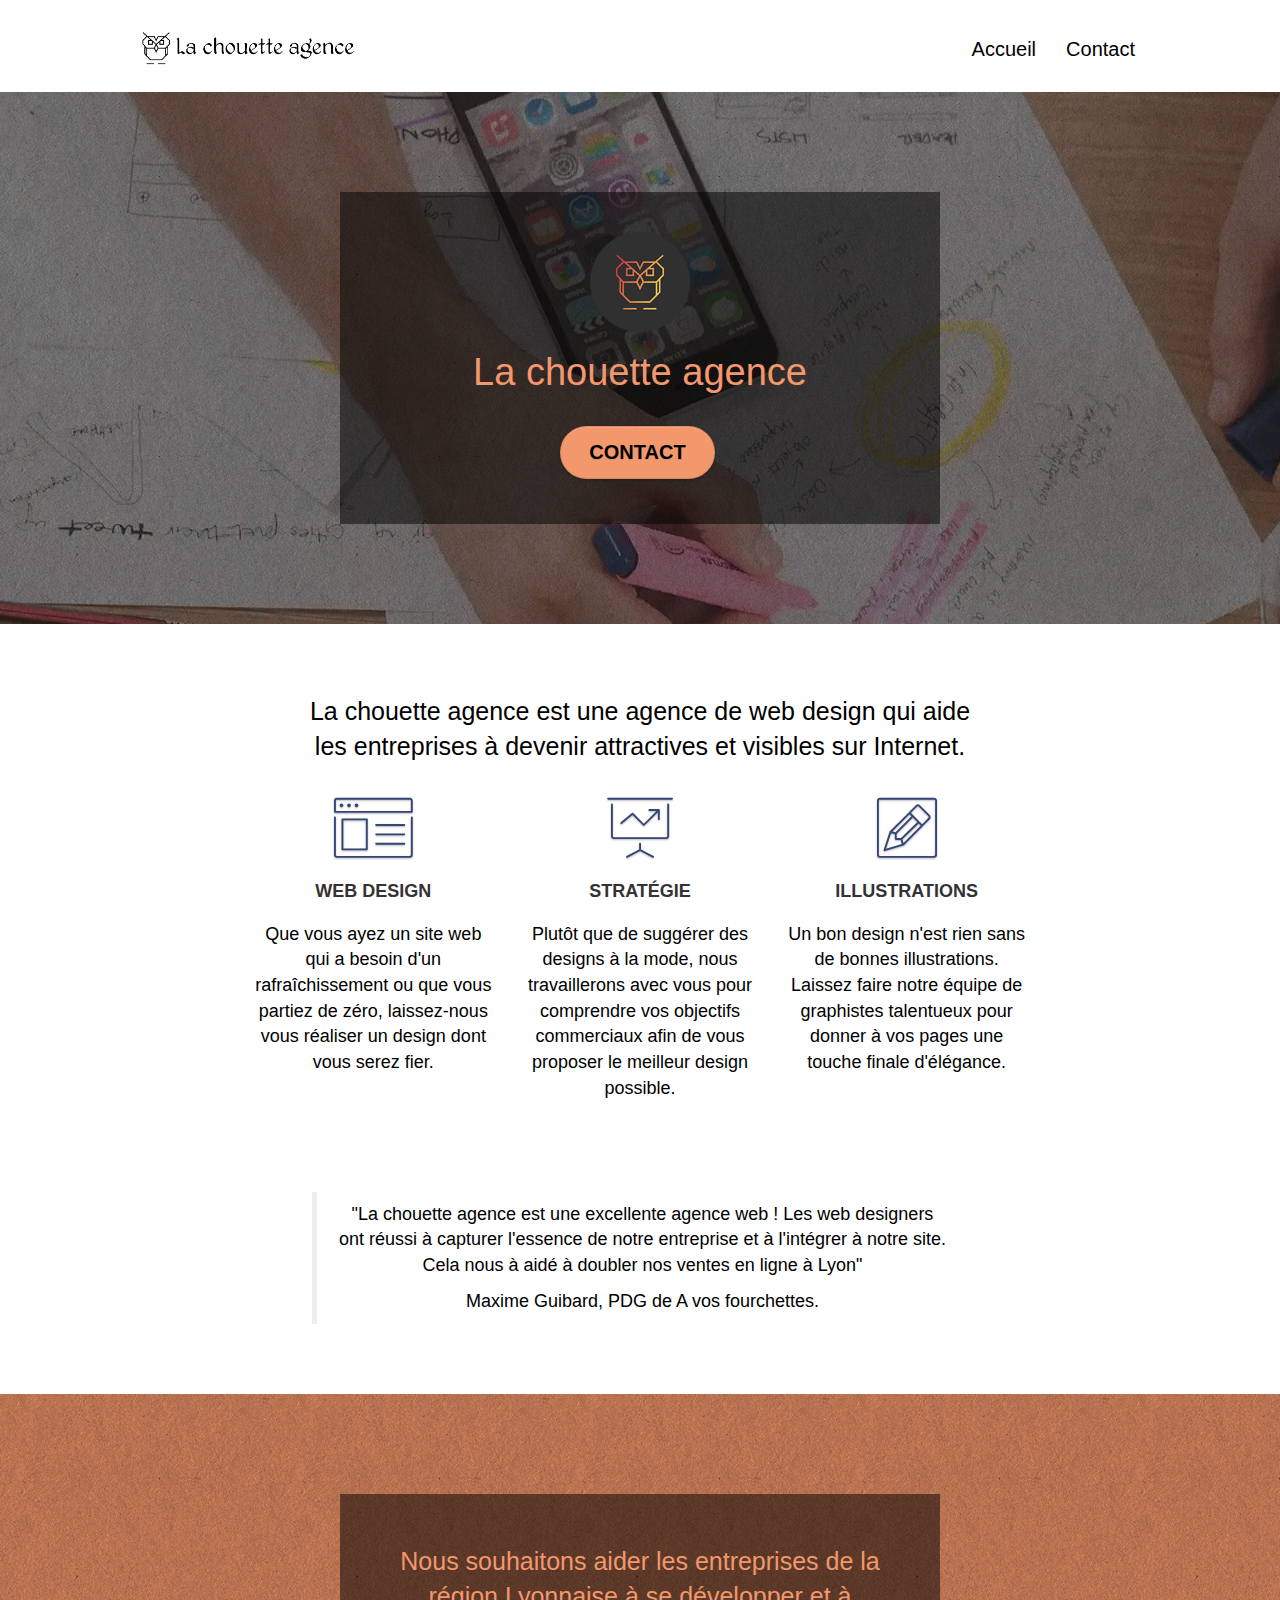
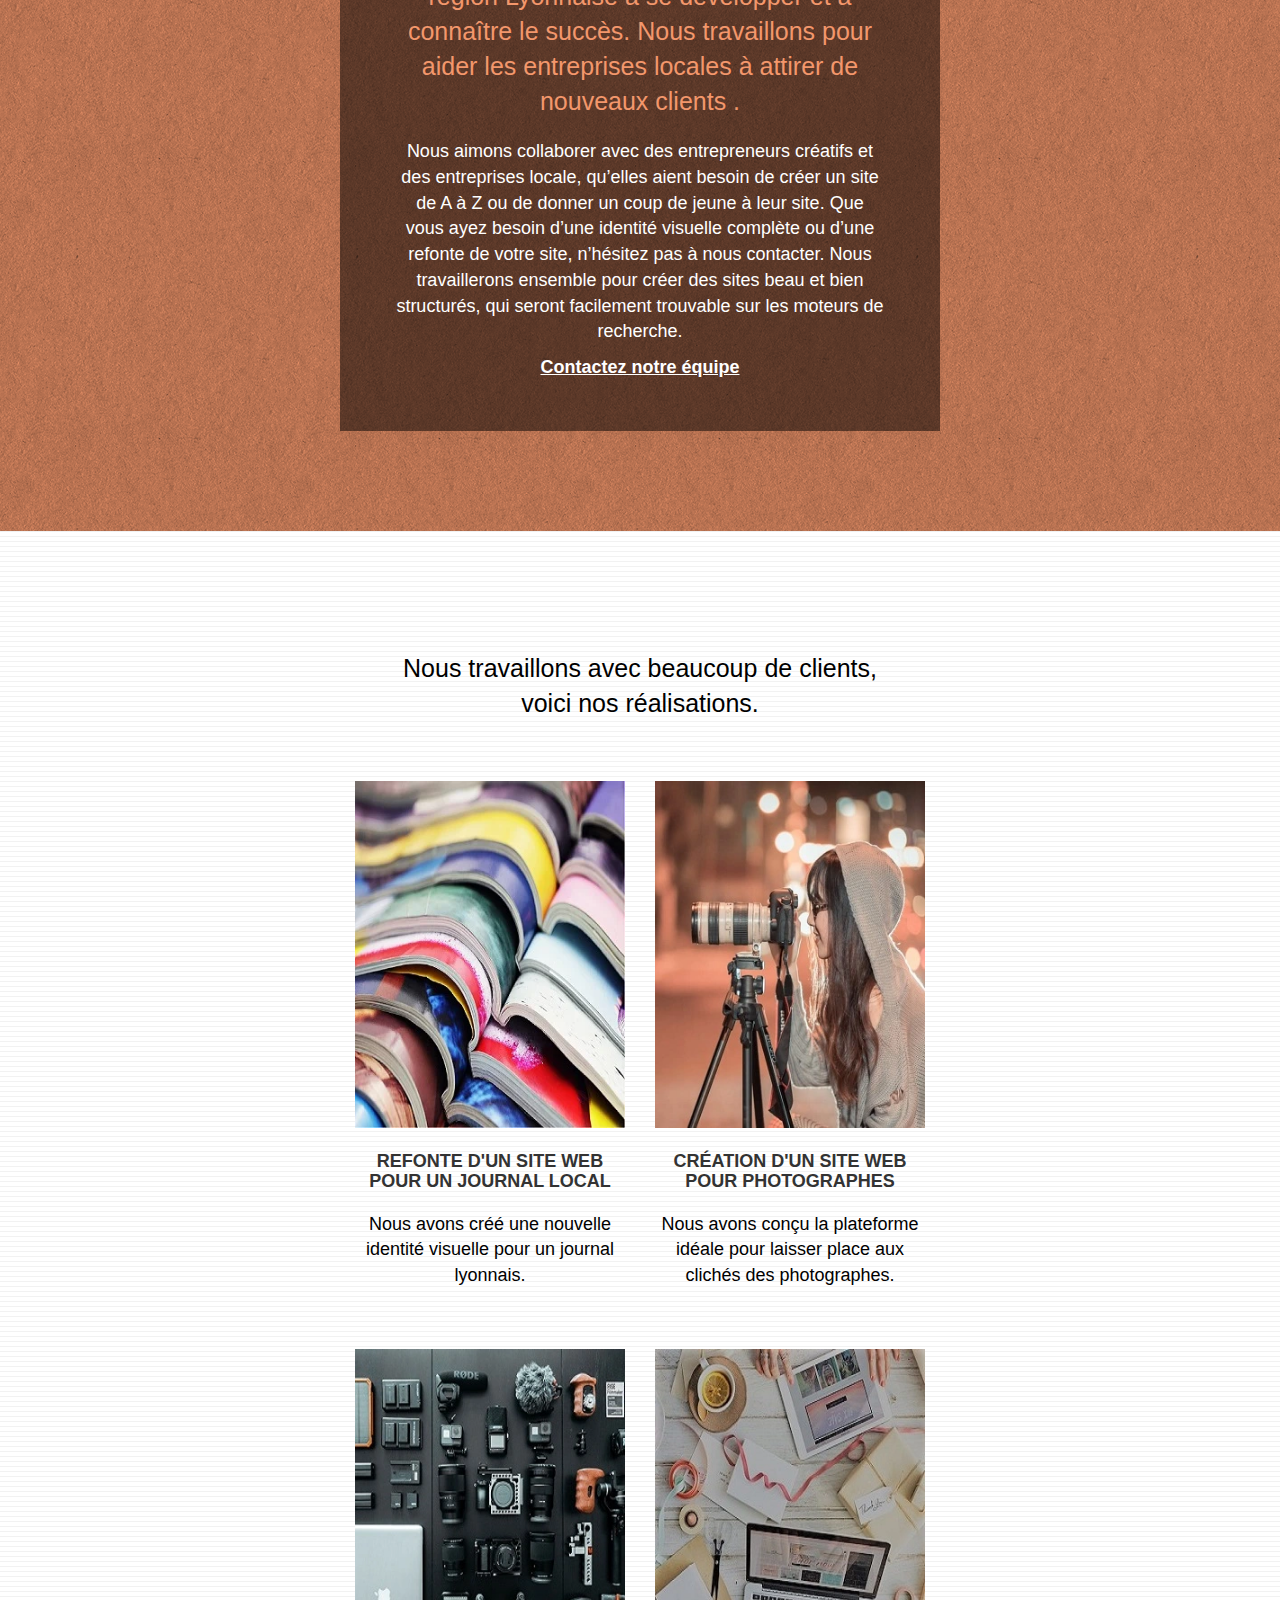
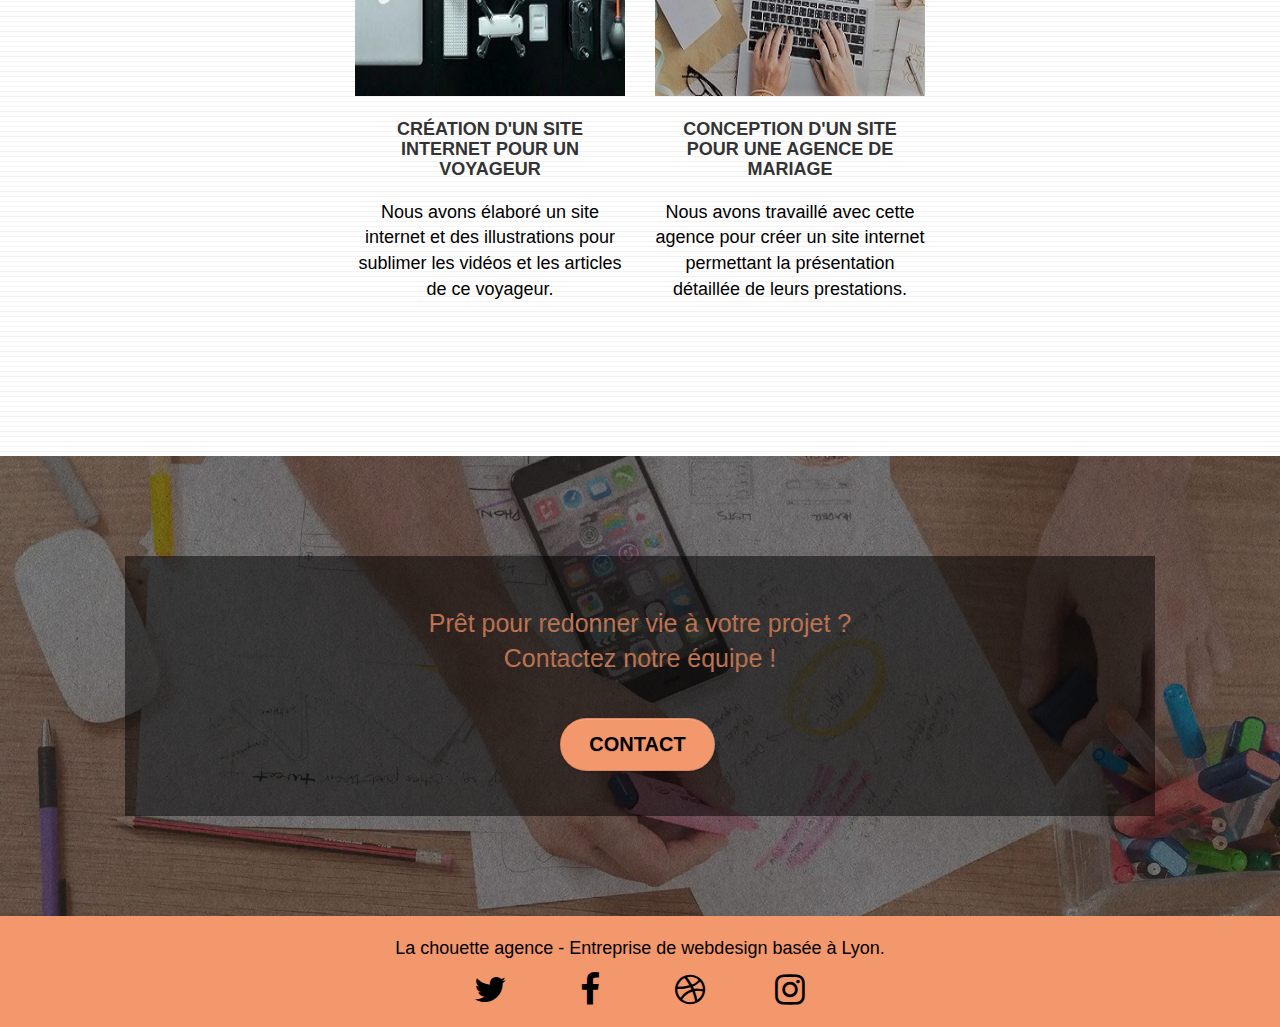
==== commit 58430581: "changement chemin page2.html en contact.html" ====
--- a/index.html
+++ b/index.html
@@ -60,7 +60,7 @@
 	<!-- bloc-0 END -->
 
 	<!-- bloc-1-presentation -->
-	<section class="bloc bgc-dark-slate-blue bg-banniere d-bloc bg-t-edge bloc-bg-texture texture-paper b-parallax" id="bloc-1-hero">
+	<section class="bloc bgc-dark-slate-blue bg-banniere d-bloc bg-t-edge bloc-bg-texture texture-paper b-parallax">
 		<div class="container bloc-lg">
 			<div class="row tight-width-whitespace black-background">
 				<div class="col-sm-12">
@@ -70,7 +70,7 @@
 						La chouette agence
 					</h1>
 					<div class="text-center">
-						<a href="page2.html" class="btn btn-lg btn-clean btn-rd cta-hero btn-atomic-tangerine" id="cta-hero">Contact</a>
+						<a href="contact.html" class="btn btn-lg btn-clean btn-rd cta-hero btn-atomic-tangerine">Contact</a>
 					</div>
 				</div>
 			</div>
